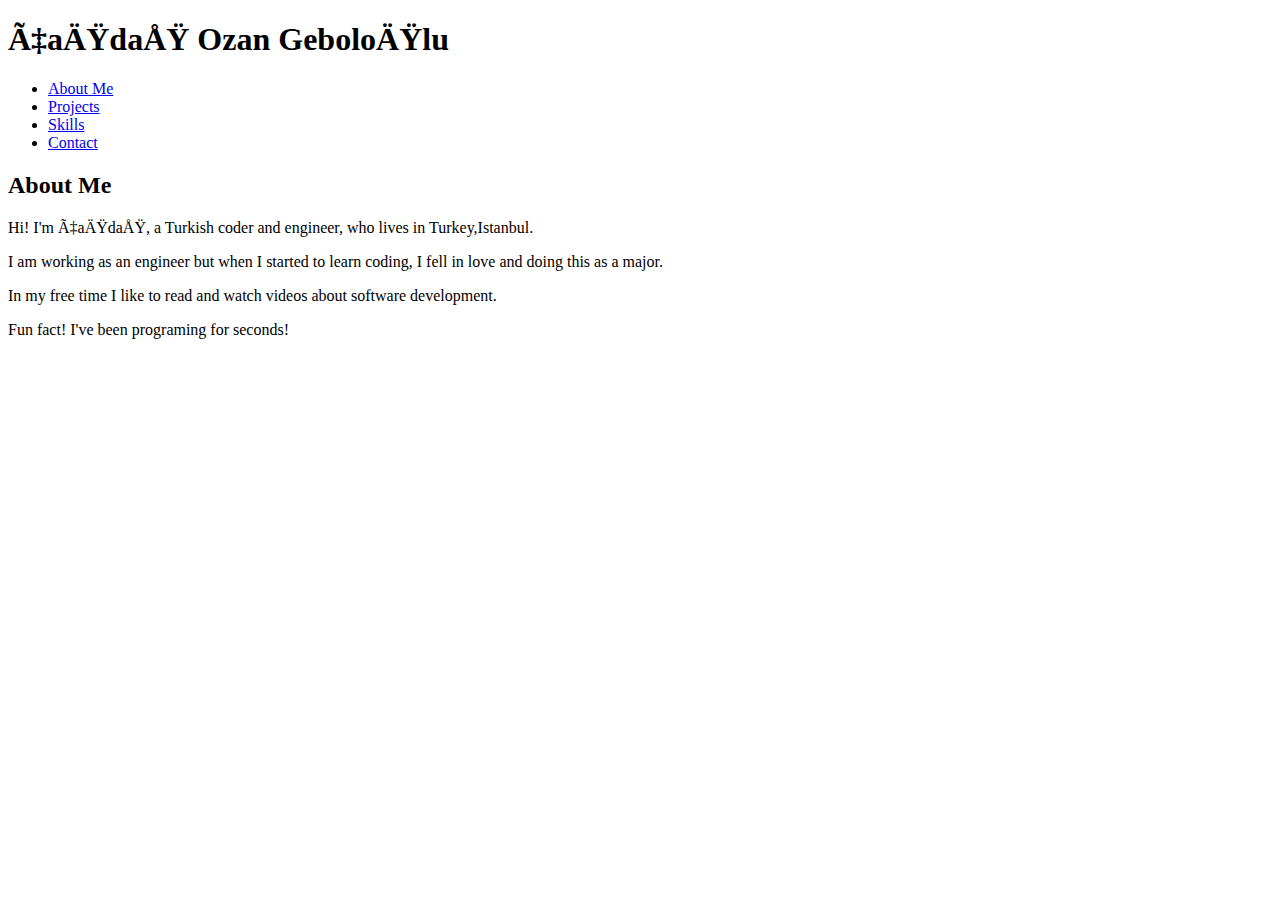
==== first.html @ 54e6cb4e "portfolio process" ====
<!DOCTYPE html>

<head>
    <meta charset="UFT-8">
    <meta name="viewport" content="width=device-width, initial-scale=1.0">
    <title>My Portfolio</title>
    <link rel="stylesheet" href="./Styles/style.css">
</head>

<body>
    <nav>
        <h1 id="logo">Çağdaş Ozan Geboloğlu</h1>
        <ul class="nav-items">
            <li><a href="#about-me">About Me</a></li>
            <li><a href="#projects">Projects</a></li>
            <li><a href="#skills">Skills</a></li>
            <li><a href="#contact">Contact</a></li>
        </ul>
    </nav>
    <main>
        <section id="about-me">
            <div class="about-me-container">
                <div class="about-me-text">
                    <h2>About Me</h2>
                    <p>Hi! I'm Çağdaş, a Turkish coder and engineer, who lives in Turkey,Istanbul.
                    </p>
                    <p>
                        I am working as an engineer but when I started to learn coding, I fell in love and doing this as a
                        major.
                    </p>
                    <p>
                        In my free time I like to read and watch videos about software development.
                      </p>
                      <p>
                        Fun fact! I've been programing for <span id="time-container"></span>seconds!
                        </p>
                </div>
                <img src="" alt="">
            </div>
        </section>
    </main>
</body>
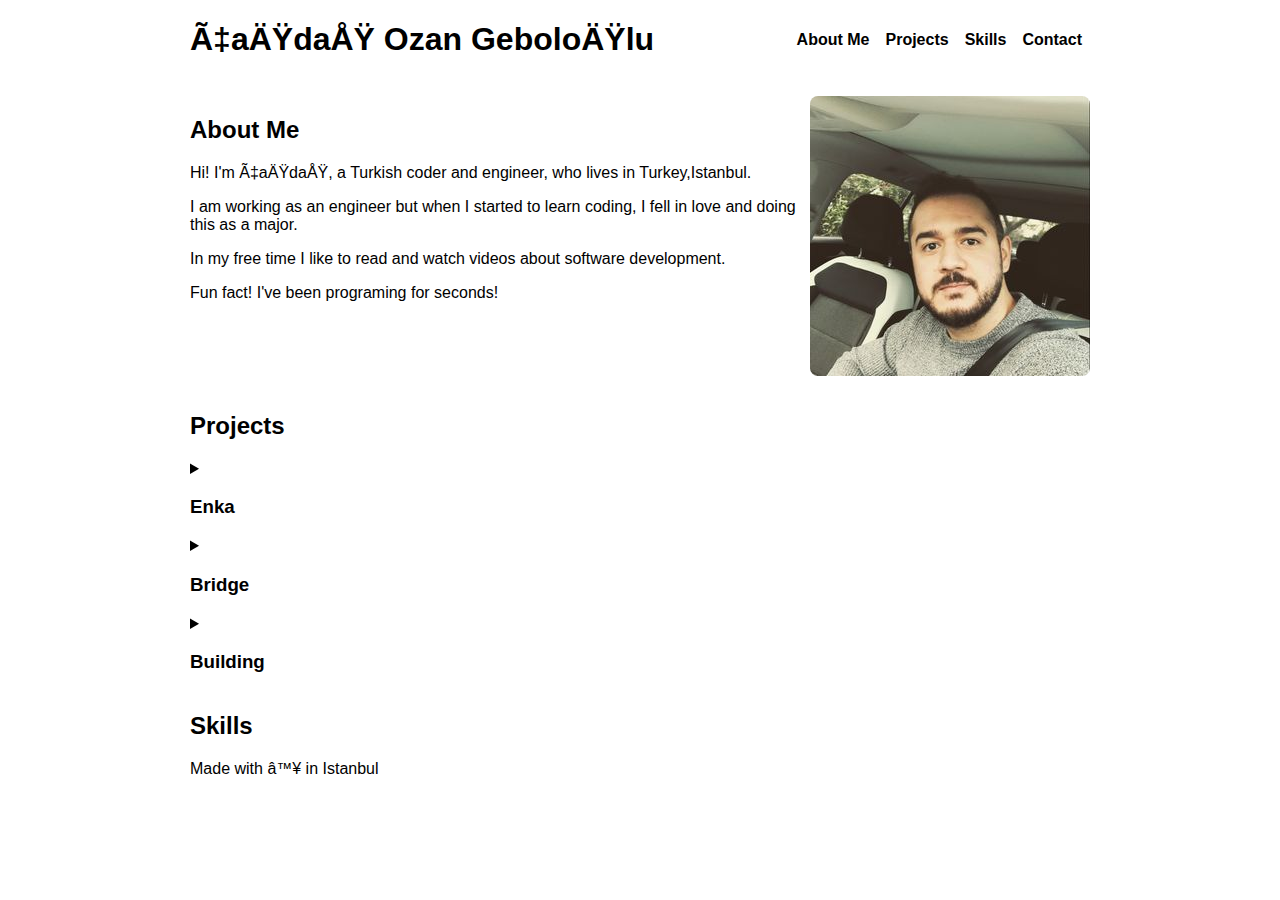
==== commit dd9204c6: "new addings" ====
--- a/first.html
+++ b/first.html
@@ -5,6 +5,7 @@
     <meta name="viewport" content="width=device-width, initial-scale=1.0">
     <title>My Portfolio</title>
     <link rel="stylesheet" href="./Styles/style.css">
+    <script type="text/javascript" src="./first.js"></script>
 </head>
 
 <body>
@@ -22,21 +23,56 @@
             <div class="about-me-container">
                 <div class="about-me-text">
                     <h2>About Me</h2>
-                    <p>Hi! I'm Çağdaş, a Turkish coder and engineer, who lives in Turkey,Istanbul.
+                    <p>
+                        Hi! I'm Çağdaş, a Turkish coder and engineer, who lives in Turkey,Istanbul.
                     </p>
                     <p>
-                        I am working as an engineer but when I started to learn coding, I fell in love and doing this as a
+                        I am working as an engineer but when I started to learn coding, I fell in love and doing this as
+                        a
                         major.
                     </p>
                     <p>
                         In my free time I like to read and watch videos about software development.
-                      </p>
-                      <p>
+                    </p>
+                    <p>
                         Fun fact! I've been programing for <span id="time-container"></span>seconds!
-                        </p>
+                    </p>
                 </div>
-                <img src="" alt="">
+                <img src="./Styles/images/c791c77e77adfdc19e96cff133ce72a4.jpeg" alt="My photo" class="portrait">
+            </div>
+        </section>
+        <section id="projects">
+            <h2>Projects</h2>
+            <details class="project">
+                <summary class="project-title">
+                    <h3>Enka</h3>
+                </summary>
+            </details>
+            <details class="project">
+                <summary class="project-title">
+                    <h3>Bridge</h3>
+                </summary>
+            </details>
+            <details class="project">
+                <summary class="project-title">
+                    <h3>Building</h3>
+                </summary>
+            </details>
+            </ul>
+        </section>
+        <section id="skills">
+            <h2>Skills</h2>
+            <div class="skills-container">
+                <i class="fab fa-css3-alt"></i>
+                <i class="fab fa-js"></i>
+                <i class="fab fa-git"></i>
+                <i class="fab fa-chrome"></i>
+                <i class="fab fa-node"></i>
+                <i class="fab fa-github"></i>
             </div>
         </section>
     </main>
+    <footer>
+        Made with <span class="hearth">♥</span> in Istanbul
+    </footer>
 </body>--- a/Styles/style.css
+++ b/Styles/style.css
@@ -0,0 +1,52 @@
+/* nav */
+body {
+    max-width: 900px;
+    margin: 0 auto;
+    display: flex;
+    flex-direction: column;
+    font-family: "Open Sans", sans-serif;
+}
+nav {
+    display: flex;
+}
+
+.nav-items {
+    display: flex;
+    list-style-type: none;
+    padding: 0;
+    align-items: center;
+    margin: 0;
+    margin-left: auto;
+}
+
+ul {
+    margin: 0 auto;
+}
+li {
+    margin: 8px;
+}
+
+a {
+    text-decoration: none;
+    font-weight: 600;
+    color: black;
+}
+
+/* main */
+
+#about-me {
+    padding: 16px 0px;
+}
+
+.about-me-container {
+    display: flex;
+}
+
+.portrait {
+    border-radius: 8px;
+}
+
+p {
+    margin: 16px 0px;
+
+}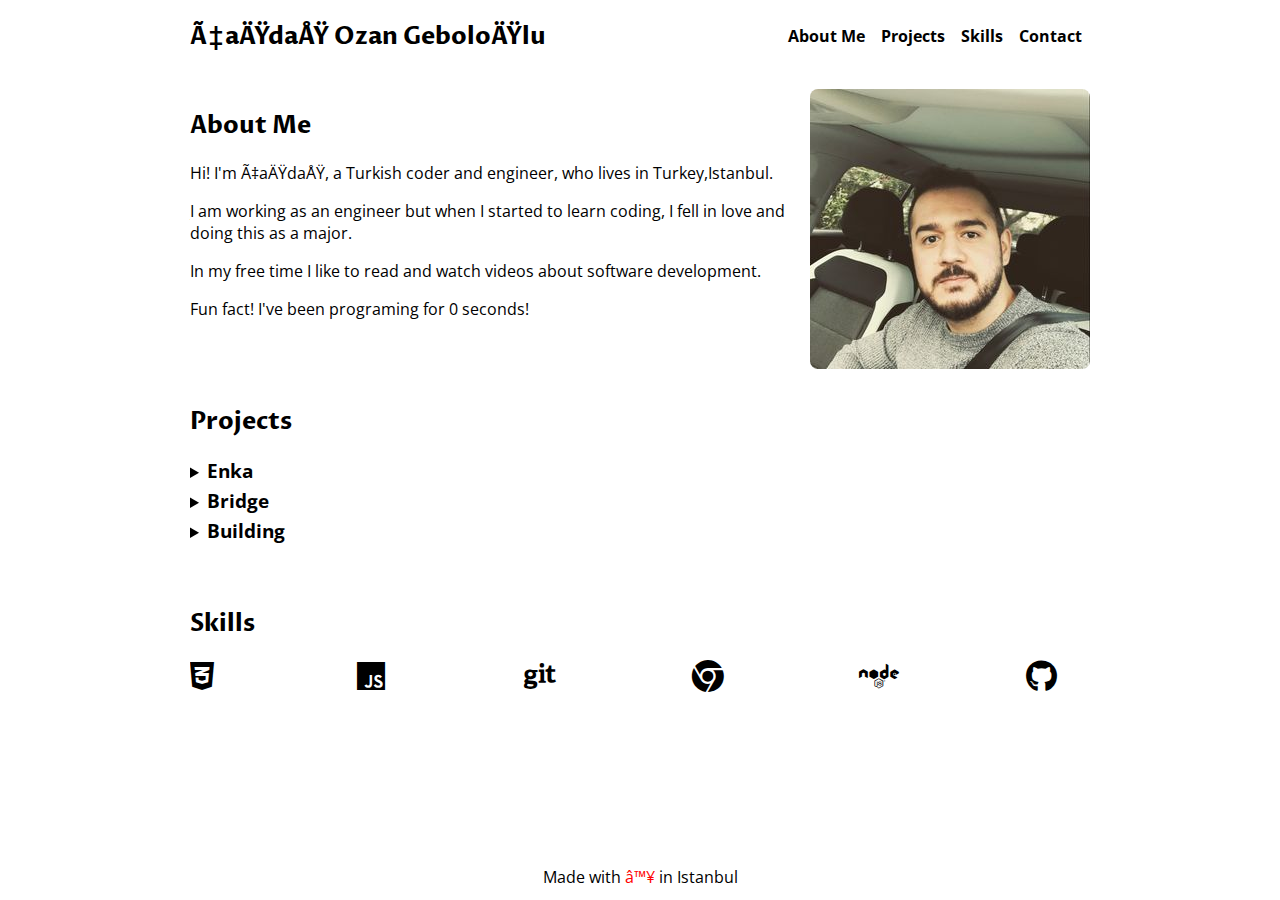
==== commit dae5d679: "finished" ====
--- a/first.html
+++ b/first.html
@@ -4,18 +4,19 @@
     <meta charset="UFT-8">
     <meta name="viewport" content="width=device-width, initial-scale=1.0">
     <title>My Portfolio</title>
+    <link href="https://fonts.googleapis.com/css2?family=Open+Sans:wght@300&family=Proza+Libre&display=swap" rel="stylesheet">
     <link rel="stylesheet" href="./Styles/style.css">
-    <script type="text/javascript" src="./first.js"></script>
+    <link rel="stylesheet" href="./Styles/all.min.css">
 </head>
 
 <body>
     <nav>
-        <h1 id="logo">Çağdaş Ozan Geboloğlu</h1>
+        <h2 id="logo">Çağdaş Ozan Geboloğlu</h2>
         <ul class="nav-items">
             <li><a href="#about-me">About Me</a></li>
             <li><a href="#projects">Projects</a></li>
             <li><a href="#skills">Skills</a></li>
-            <li><a href="#contact">Contact</a></li>
+            <li><a href="./contact.html">Contact</a></li>
         </ul>
     </nav>
     <main>
@@ -35,7 +36,7 @@
                         In my free time I like to read and watch videos about software development.
                     </p>
                     <p>
-                        Fun fact! I've been programing for <span id="time-container"></span>seconds!
+                        Fun fact! I've been programing for <span id="time-container">0</span> seconds!
                     </p>
                 </div>
                 <img src="./Styles/images/c791c77e77adfdc19e96cff133ce72a4.jpeg" alt="My photo" class="portrait">
@@ -47,6 +48,8 @@
                 <summary class="project-title">
                     <h3>Enka</h3>
                 </summary>
+                <img src="./Styles/images/94ed845b207c095ce168ab6d1d9064ec_Area-45-drone-photo_fi-800-450-c.jpeg" alt="3GI" class="project-image">
+                <p class="project-description">3GI Project</p>
             </details>
             <details class="project">
                 <summary class="project-title">
@@ -75,4 +78,5 @@
     <footer>
         Made with <span class="hearth">♥</span> in Istanbul
     </footer>
+    <script src="Styles/first.js"></script>
 </body>--- a/Styles/style.css
+++ b/Styles/style.css
@@ -1,4 +1,7 @@
 /* nav */
+html, body {
+    height: 100%;
+}
 body {
     max-width: 900px;
     margin: 0 auto;
@@ -6,6 +9,11 @@
     flex-direction: column;
     font-family: "Open Sans", sans-serif;
 }
+
+h2 {
+    font-family: "Proza Libre",sans-serif;
+}
+
 nav {
     display: flex;
 }
@@ -28,7 +36,7 @@
 
 a {
     text-decoration: none;
-    font-weight: 600;
+    font-weight: bold;
     color: black;
 }
 
@@ -49,4 +57,42 @@
 p {
     margin: 16px 0px;
 
-}+}
+
+#projects {
+    margin-bottom: 4em;
+}
+
+.project-title h3 {
+    display: inline;
+}
+
+details {
+    cursor: pointer;
+    margin-bottom: 5px;
+}
+
+.skills-container {
+    display: flex;
+    width: 100%;
+    justify-content: space-between;
+    flex-wrap: wrap;
+    
+}
+
+i {
+    font-size: 2em;
+    width: 2em;
+    margin-bottom: 1em;
+}
+
+footer {
+    display: block;
+    text-align: center;
+    margin-top: auto;
+    padding: 12px 0;
+}
+
+.hearth {
+    color: red;
+}
--- a/Styles/all.min.css
+++ b/Styles/all.min.css
@@ -0,0 +1,6 @@
+/*!
+ * Font Awesome Free 6.2.0 by @fontawesome - https://fontawesome.com
+ * License - https://fontawesome.com/license/free (Icons: CC BY 4.0, Fonts: SIL OFL 1.1, Code: MIT License)
+ * Copyright 2022 Fonticons, Inc.
+ */
+.fa{font-family:var(--fa-style-family,"Font Awesome 6 Free");font-weight:var(--fa-style,900)}.fa,.fa-brands,.fa-classic,.fa-regular,.fa-sharp,.fa-solid,.fab,.far,.fas{-moz-osx-font-smoothing:grayscale;-webkit-font-smoothing:antialiased;display:var(--fa-display,inline-block);font-style:normal;font-variant:normal;line-height:1;text-rendering:auto}.fa-classic,.fa-regular,.fa-solid,.far,.fas{font-family:"Font Awesome 6 Free"}.fa-brands,.fab{font-family:"Font Awesome 6 Brands"}.fa-1x{font-size:1em}.fa-2x{font-size:2em}.fa-3x{font-size:3em}.fa-4x{font-size:4em}.fa-5x{font-size:5em}.fa-6x{font-size:6em}.fa-7x{font-size:7em}.fa-8x{font-size:8em}.fa-9x{font-size:9em}.fa-10x{font-size:10em}.fa-2xs{font-size:.625em;line-height:.1em;vertical-align:.225em}.fa-xs{font-size:.75em;line-height:.08333em;vertical-align:.125em}.fa-sm{font-size:.875em;line-height:.07143em;vertical-align:.05357em}.fa-lg{font-size:1.25em;line-height:.05em;vertical-align:-.075em}.fa-xl{font-size:1.5em;line-height:.04167em;vertical-align:-.125em}.fa-2xl{font-size:2em;line-height:.03125em;vertical-align:-.1875em}.fa-fw{text-align:center;width:1.25em}.fa-ul{list-style-type:none;margin-left:var(--fa-li-margin,2.5em);padding-left:0}.fa-ul>li{position:relative}.fa-li{left:calc(var(--fa-li-width, 2em)*-1);position:absolute;text-align:center;width:var(--fa-li-width,2em);line-height:inherit}.fa-border{border-radius:var(--fa-border-radius,.1em);border:var(--fa-border-width,.08em) var(--fa-border-style,solid) var(--fa-border-color,#eee);padding:var(--fa-border-padding,.2em .25em .15em)}.fa-pull-left{float:left;margin-right:var(--fa-pull-margin,.3em)}.fa-pull-right{float:right;margin-left:var(--fa-pull-margin,.3em)}.fa-beat{-webkit-animation-name:fa-beat;animation-name:fa-beat;-webkit-animation-delay:var(--fa-animation-delay,0s);animation-delay:var(--fa-animation-delay,0s);-webkit-animation-direction:var(--fa-animation-direction,normal);animation-direction:var(--fa-animation-direction,normal);-webkit-animation-duration:var(--fa-animation-duration,1s);animation-duration:var(--fa-animation-duration,1s);-webkit-animation-iteration-count:var(--fa-animation-iteration-count,infinite);animation-iteration-count:var(--fa-animation-iteration-count,infinite);-webkit-animation-timing-function:var(--fa-animation-timing,ease-in-out);animation-timing-function:var(--fa-animation-timing,ease-in-out)}.fa-bounce{-webkit-animation-name:fa-bounce;animation-name:fa-bounce;-webkit-animation-delay:var(--fa-animation-delay,0s);animation-delay:var(--fa-animation-delay,0s);-webkit-animation-direction:var(--fa-animation-direction,normal);animation-direction:var(--fa-animation-direction,normal);-webkit-animation-duration:var(--fa-animation-duration,1s);animation-duration:var(--fa-animation-duration,1s);-webkit-animation-iteration-count:var(--fa-animation-iteration-count,infinite);animation-iteration-count:var(--fa-animation-iteration-count,infinite);-webkit-animation-timing-function:var(--fa-animation-timing,cubic-bezier(.28,.84,.42,1));animation-timing-function:var(--fa-animation-timing,cubic-bezier(.28,.84,.42,1))}.fa-fade{-webkit-animation-name:fa-fade;animation-name:fa-fade;-webkit-animation-iteration-count:var(--fa-animation-iteration-count,infinite);animation-iteration-count:var(--fa-animation-iteration-count,infinite);-webkit-animation-timing-function:var(--fa-animation-timing,cubic-bezier(.4,0,.6,1));animation-timing-function:var(--fa-animation-timing,cubic-bezier(.4,0,.6,1))}.fa-beat-fade,.fa-fade{-webkit-animation-delay:var(--fa-animation-delay,0s);animation-delay:var(--fa-animation-delay,0s);-webkit-animation-direction:var(--fa-animation-direction,normal);animation-direction:var(--fa-animation-direction,normal);-webkit-animation-duration:var(--fa-animation-duration,1s);animation-duration:var(--fa-animation-duration,1s)}.fa-beat-fade{-webkit-animation-name:fa-beat-fade;animation-name:fa-beat-fade;-webkit-animation-iteration-count:var(--fa-animation-iteration-count,infinite);animation-iteration-count:var(--fa-animation-iteration-count,infinite);-webkit-animation-timing-function:var(--fa-animation-timing,cubic-bezier(.4,0,.6,1));animation-timing-function:var(--fa-animation-timing,cubic-bezier(.4,0,.6,1))}.fa-flip{-webkit-animation-name:fa-flip;animation-name:fa-flip;-webkit-animation-delay:var(--fa-animation-delay,0s);animation-delay:var(--fa-animation-delay,0s);-webkit-animation-direction:var(--fa-animation-direction,normal);animation-direction:var(--fa-animation-direction,normal);-webkit-animation-duration:var(--fa-animation-duration,1s);animation-duration:var(--fa-animation-duration,1s);-webkit-animation-iteration-count:var(--fa-animation-iteration-count,infinite);animation-iteration-count:var(--fa-animation-iteration-count,infinite);-webkit-animation-timing-function:var(--fa-animation-timing,ease-in-out);animation-timing-function:var(--fa-animation-timing,ease-in-out)}.fa-shake{-webkit-animation-name:fa-shake;animation-name:fa-shake;-webkit-animation-duration:var(--fa-animation-duration,1s);animation-duration:var(--fa-animation-duration,1s);-webkit-animation-iteration-count:var(--fa-animation-iteration-count,infinite);animation-iteration-count:var(--fa-animation-iteration-count,infinite);-webkit-animation-timing-function:var(--fa-animation-timing,linear);animation-timing-function:var(--fa-animation-timing,linear)}.fa-shake,.fa-spin{-webkit-animation-delay:var(--fa-animation-delay,0s);animation-delay:var(--fa-animation-delay,0s);-webkit-animation-direction:var(--fa-animation-direction,normal);animation-direction:var(--fa-animation-direction,normal)}.fa-spin{-webkit-animation-name:fa-spin;animation-name:fa-spin;-webkit-animation-duration:var(--fa-animation-duration,2s);animation-duration:var(--fa-animation-duration,2s);-webkit-animation-iteration-count:var(--fa-animation-iteration-count,infinite);animation-iteration-count:var(--fa-animation-iteration-count,infinite);-webkit-animation-timing-function:var(--fa-animation-timing,linear);animation-timing-function:var(--fa-animation-timing,linear)}.fa-spin-reverse{--fa-animation-direction:reverse}.fa-pulse,.fa-spin-pulse{-webkit-animation-name:fa-spin;animation-name:fa-spin;-webkit-animation-direction:var(--fa-animation-direction,normal);animation-direction:var(--fa-animation-direction,normal);-webkit-animation-duration:var(--fa-animation-duration,1s);animation-duration:var(--fa-animation-duration,1s);-webkit-animation-iteration-count:var(--fa-animation-iteration-count,infinite);animation-iteration-count:var(--fa-animation-iteration-count,infinite);-webkit-animation-timing-function:var(--fa-animation-timing,steps(8));animation-timing-function:var(--fa-animation-timing,steps(8))}@media (prefers-reduced-motion:reduce){.fa-beat,.fa-beat-fade,.fa-bounce,.fa-fade,.fa-flip,.fa-pulse,.fa-shake,.fa-spin,.fa-spin-pulse{-webkit-animation-delay:-1ms;animation-delay:-1ms;-webkit-animation-duration:1ms;animation-duration:1ms;-webkit-animation-iteration-count:1;animation-iteration-count:1;transition-delay:0s;transition-duration:0s}}@-webkit-keyframes fa-beat{0%,90%{-webkit-transform:scale(1);transform:scale(1)}45%{-webkit-transform:scale(var(--fa-beat-scale,1.25));transform:scale(var(--fa-beat-scale,1.25))}}@keyframes fa-beat{0%,90%{-webkit-transform:scale(1);transform:scale(1)}45%{-webkit-transform:scale(var(--fa-beat-scale,1.25));transform:scale(var(--fa-beat-scale,1.25))}}@-webkit-keyframes fa-bounce{0%{-webkit-transform:scale(1) translateY(0);transform:scale(1) translateY(0)}10%{-webkit-transform:scale(var(--fa-bounce-start-scale-x,1.1),var(--fa-bounce-start-scale-y,.9)) translateY(0);transform:scale(var(--fa-bounce-start-scale-x,1.1),var(--fa-bounce-start-scale-y,.9)) translateY(0)}30%{-webkit-transform:scale(var(--fa-bounce-jump-scale-x,.9),var(--fa-bounce-jump-scale-y,1.1)) translateY(var(--fa-bounce-height,-.5em));transform:scale(var(--fa-bounce-jump-scale-x,.9),var(--fa-bounce-jump-scale-y,1.1)) translateY(var(--fa-bounce-height,-.5em))}50%{-webkit-transform:scale(var(--fa-bounce-land-scale-x,1.05),var(--fa-bounce-land-scale-y,.95)) translateY(0);transform:scale(var(--fa-bounce-land-scale-x,1.05),var(--fa-bounce-land-scale-y,.95)) translateY(0)}57%{-webkit-transform:scale(1) translateY(var(--fa-bounce-rebound,-.125em));transform:scale(1) translateY(var(--fa-bounce-rebound,-.125em))}64%{-webkit-transform:scale(1) translateY(0);transform:scale(1) translateY(0)}to{-webkit-transform:scale(1) translateY(0);transform:scale(1) translateY(0)}}@keyframes fa-bounce{0%{-webkit-transform:scale(1) translateY(0);transform:scale(1) translateY(0)}10%{-webkit-transform:scale(var(--fa-bounce-start-scale-x,1.1),var(--fa-bounce-start-scale-y,.9)) translateY(0);transform:scale(var(--fa-bounce-start-scale-x,1.1),var(--fa-bounce-start-scale-y,.9)) translateY(0)}30%{-webkit-transform:scale(var(--fa-bounce-jump-scale-x,.9),var(--fa-bounce-jump-scale-y,1.1)) translateY(var(--fa-bounce-height,-.5em));transform:scale(var(--fa-bounce-jump-scale-x,.9),var(--fa-bounce-jump-scale-y,1.1)) translateY(var(--fa-bounce-height,-.5em))}50%{-webkit-transform:scale(var(--fa-bounce-land-scale-x,1.05),var(--fa-bounce-land-scale-y,.95)) translateY(0);transform:scale(var(--fa-bounce-land-scale-x,1.05),var(--fa-bounce-land-scale-y,.95)) translateY(0)}57%{-webkit-transform:scale(1) translateY(var(--fa-bounce-rebound,-.125em));transform:scale(1) translateY(var(--fa-bounce-rebound,-.125em))}64%{-webkit-transform:scale(1) translateY(0);transform:scale(1) translateY(0)}to{-webkit-transform:scale(1) translateY(0);transform:scale(1) translateY(0)}}@-webkit-keyframes fa-fade{50%{opacity:var(--fa-fade-opacity,.4)}}@keyframes fa-fade{50%{opacity:var(--fa-fade-opacity,.4)}}@-webkit-keyframes fa-beat-fade{0%,to{opacity:var(--fa-beat-fade-opacity,.4);-webkit-transform:scale(1);transform:scale(1)}50%{opacity:1;-webkit-transform:scale(var(--fa-beat-fade-scale,1.125));transform:scale(var(--fa-beat-fade-scale,1.125))}}@keyframes fa-beat-fade{0%,to{opacity:var(--fa-beat-fade-opacity,.4);-webkit-transform:scale(1);transform:scale(1)}50%{opacity:1;-webkit-transform:scale(var(--fa-beat-fade-scale,1.125));transform:scale(var(--fa-beat-fade-scale,1.125))}}@-webkit-keyframes fa-flip{50%{-webkit-transform:rotate3d(var(--fa-flip-x,0),var(--fa-flip-y,1),var(--fa-flip-z,0),var(--fa-flip-angle,-180deg));transform:rotate3d(var(--fa-flip-x,0),var(--fa-flip-y,1),var(--fa-flip-z,0),var(--fa-flip-angle,-180deg))}}@keyframes fa-flip{50%{-webkit-transform:rotate3d(var(--fa-flip-x,0),var(--fa-flip-y,1),var(--fa-flip-z,0),var(--fa-flip-angle,-180deg));transform:rotate3d(var(--fa-flip-x,0),var(--fa-flip-y,1),var(--fa-flip-z,0),var(--fa-flip-angle,-180deg))}}@-webkit-keyframes fa-shake{0%{-webkit-transform:rotate(-15deg);transform:rotate(-15deg)}4%{-webkit-transform:rotate(15deg);transform:rotate(15deg)}8%,24%{-webkit-transform:rotate(-18deg);transform:rotate(-18deg)}12%,28%{-webkit-transform:rotate(18deg);transform:rotate(18deg)}16%{-webkit-transform:rotate(-22deg);transform:rotate(-22deg)}20%{-webkit-transform:rotate(22deg);transform:rotate(22deg)}32%{-webkit-transform:rotate(-12deg);transform:rotate(-12deg)}36%{-webkit-transform:rotate(12deg);transform:rotate(12deg)}40%,to{-webkit-transform:rotate(0deg);transform:rotate(0deg)}}@keyframes fa-shake{0%{-webkit-transform:rotate(-15deg);transform:rotate(-15deg)}4%{-webkit-transform:rotate(15deg);transform:rotate(15deg)}8%,24%{-webkit-transform:rotate(-18deg);transform:rotate(-18deg)}12%,28%{-webkit-transform:rotate(18deg);transform:rotate(18deg)}16%{-webkit-transform:rotate(-22deg);transform:rotate(-22deg)}20%{-webkit-transform:rotate(22deg);transform:rotate(22deg)}32%{-webkit-transform:rotate(-12deg);transform:rotate(-12deg)}36%{-webkit-transform:rotate(12deg);transform:rotate(12deg)}40%,to{-webkit-transform:rotate(0deg);transform:rotate(0deg)}}@-webkit-keyframes fa-spin{0%{-webkit-transform:rotate(0deg);transform:rotate(0deg)}to{-webkit-transform:rotate(1turn);transform:rotate(1turn)}}@keyframes fa-spin{0%{-webkit-transform:rotate(0deg);transform:rotate(0deg)}to{-webkit-transform:rotate(1turn);transform:rotate(1turn)}}.fa-rotate-90{-webkit-transform:rotate(90deg);transform:rotate(90deg)}.fa-rotate-180{-webkit-transform:rotate(180deg);transform:rotate(180deg)}.fa-rotate-270{-webkit-transform:rotate(270deg);transform:rotate(270deg)}.fa-flip-horizontal{-webkit-transform:scaleX(-1);transform:scaleX(-1)}.fa-flip-vertical{-webkit-transform:scaleY(-1);transform:scaleY(-1)}.fa-flip-both,.fa-flip-horizontal.fa-flip-vertical{-webkit-transform:scale(-1);transform:scale(-1)}.fa-rotate-by{-webkit-transform:rotate(var(--fa-rotate-angle,none));transform:rotate(var(--fa-rotate-angle,none))}.fa-stack{display:inline-block;height:2em;line-height:2em;position:relative;vertical-align:middle;width:2.5em}.fa-stack-1x,.fa-stack-2x{left:0;position:absolute;text-align:center;width:100%;z-index:var(--fa-stack-z-index,auto)}.fa-stack-1x{line-height:inherit}.fa-stack-2x{font-size:2em}.fa-inverse{color:var(--fa-inverse,#fff)}.fa-0:before{content:"\30"}.fa-1:before{content:"\31"}.fa-2:before{content:"\32"}.fa-3:before{content:"\33"}.fa-4:before{content:"\34"}.fa-5:before{content:"\35"}.fa-6:before{content:"\36"}.fa-7:before{content:"\37"}.fa-8:before{content:"\38"}.fa-9:before{content:"\39"}.fa-fill-drip:before{content:"\f576"}.fa-arrows-to-circle:before{content:"\e4bd"}.fa-chevron-circle-right:before,.fa-circle-chevron-right:before{content:"\f138"}.fa-at:before{content:"\40"}.fa-trash-alt:before,.fa-trash-can:before{content:"\f2ed"}.fa-text-height:before{content:"\f034"}.fa-user-times:before,.fa-user-xmark:before{content:"\f235"}.fa-stethoscope:before{content:"\f0f1"}.fa-comment-alt:before,.fa-message:before{content:"\f27a"}.fa-info:before{content:"\f129"}.fa-compress-alt:before,.fa-down-left-and-up-right-to-center:before{content:"\f422"}.fa-explosion:before{content:"\e4e9"}.fa-file-alt:before,.fa-file-lines:before,.fa-file-text:before{content:"\f15c"}.fa-wave-square:before{content:"\f83e"}.fa-ring:before{content:"\f70b"}.fa-building-un:before{content:"\e4d9"}.fa-dice-three:before{content:"\f527"}.fa-calendar-alt:before,.fa-calendar-days:before{content:"\f073"}.fa-anchor-circle-check:before{content:"\e4aa"}.fa-building-circle-arrow-right:before{content:"\e4d1"}.fa-volleyball-ball:before,.fa-volleyball:before{content:"\f45f"}.fa-arrows-up-to-line:before{content:"\e4c2"}.fa-sort-desc:before,.fa-sort-down:before{content:"\f0dd"}.fa-circle-minus:before,.fa-minus-circle:before{content:"\f056"}.fa-door-open:before{content:"\f52b"}.fa-right-from-bracket:before,.fa-sign-out-alt:before{content:"\f2f5"}.fa-atom:before{content:"\f5d2"}.fa-soap:before{content:"\e06e"}.fa-heart-music-camera-bolt:before,.fa-icons:before{content:"\f86d"}.fa-microphone-alt-slash:before,.fa-microphone-lines-slash:before{content:"\f539"}.fa-bridge-circle-check:before{content:"\e4c9"}.fa-pump-medical:before{content:"\e06a"}.fa-fingerprint:before{content:"\f577"}.fa-hand-point-right:before{content:"\f0a4"}.fa-magnifying-glass-location:before,.fa-search-location:before{content:"\f689"}.fa-forward-step:before,.fa-step-forward:before{content:"\f051"}.fa-face-smile-beam:before,.fa-smile-beam:before{content:"\f5b8"}.fa-flag-checkered:before{content:"\f11e"}.fa-football-ball:before,.fa-football:before{content:"\f44e"}.fa-school-circle-exclamation:before{content:"\e56c"}.fa-crop:before{content:"\f125"}.fa-angle-double-down:before,.fa-angles-down:before{content:"\f103"}.fa-users-rectangle:before{content:"\e594"}.fa-people-roof:before{content:"\e537"}.fa-people-line:before{content:"\e534"}.fa-beer-mug-empty:before,.fa-beer:before{content:"\f0fc"}.fa-diagram-predecessor:before{content:"\e477"}.fa-arrow-up-long:before,.fa-long-arrow-up:before{content:"\f176"}.fa-burn:before,.fa-fire-flame-simple:before{content:"\f46a"}.fa-male:before,.fa-person:before{content:"\f183"}.fa-laptop:before{content:"\f109"}.fa-file-csv:before{content:"\f6dd"}.fa-menorah:before{content:"\f676"}.fa-truck-plane:before{content:"\e58f"}.fa-record-vinyl:before{content:"\f8d9"}.fa-face-grin-stars:before,.fa-grin-stars:before{content:"\f587"}.fa-bong:before{content:"\f55c"}.fa-pastafarianism:before,.fa-spaghetti-monster-flying:before{content:"\f67b"}.fa-arrow-down-up-across-line:before{content:"\e4af"}.fa-spoon:before,.fa-utensil-spoon:before{content:"\f2e5"}.fa-jar-wheat:before{content:"\e517"}.fa-envelopes-bulk:before,.fa-mail-bulk:before{content:"\f674"}.fa-file-circle-exclamation:before{content:"\e4eb"}.fa-circle-h:before,.fa-hospital-symbol:before{content:"\f47e"}.fa-pager:before{content:"\f815"}.fa-address-book:before,.fa-contact-book:before{content:"\f2b9"}.fa-strikethrough:before{content:"\f0cc"}.fa-k:before{content:"\4b"}.fa-landmark-flag:before{content:"\e51c"}.fa-pencil-alt:before,.fa-pencil:before{content:"\f303"}.fa-backward:before{content:"\f04a"}.fa-caret-right:before{content:"\f0da"}.fa-comments:before{content:"\f086"}.fa-file-clipboard:before,.fa-paste:before{content:"\f0ea"}.fa-code-pull-request:before{content:"\e13c"}.fa-clipboard-list:before{content:"\f46d"}.fa-truck-loading:before,.fa-truck-ramp-box:before{content:"\f4de"}.fa-user-check:before{content:"\f4fc"}.fa-vial-virus:before{content:"\e597"}.fa-sheet-plastic:before{content:"\e571"}.fa-blog:before{content:"\f781"}.fa-user-ninja:before{content:"\f504"}.fa-person-arrow-up-from-line:before{content:"\e539"}.fa-scroll-torah:before,.fa-torah:before{content:"\f6a0"}.fa-broom-ball:before,.fa-quidditch-broom-ball:before,.fa-quidditch:before{content:"\f458"}.fa-toggle-off:before{content:"\f204"}.fa-archive:before,.fa-box-archive:before{content:"\f187"}.fa-person-drowning:before{content:"\e545"}.fa-arrow-down-9-1:before,.fa-sort-numeric-desc:before,.fa-sort-numeric-down-alt:before{content:"\f886"}.fa-face-grin-tongue-squint:before,.fa-grin-tongue-squint:before{content:"\f58a"}.fa-spray-can:before{content:"\f5bd"}.fa-truck-monster:before{content:"\f63b"}.fa-w:before{content:"\57"}.fa-earth-africa:before,.fa-globe-africa:before{content:"\f57c"}.fa-rainbow:before{content:"\f75b"}.fa-circle-notch:before{content:"\f1ce"}.fa-tablet-alt:before,.fa-tablet-screen-button:before{content:"\f3fa"}.fa-paw:before{content:"\f1b0"}.fa-cloud:before{content:"\f0c2"}.fa-trowel-bricks:before{content:"\e58a"}.fa-face-flushed:before,.fa-flushed:before{content:"\f579"}.fa-hospital-user:before{content:"\f80d"}.fa-tent-arrow-left-right:before{content:"\e57f"}.fa-gavel:before,.fa-legal:before{content:"\f0e3"}.fa-binoculars:before{content:"\f1e5"}.fa-microphone-slash:before{content:"\f131"}.fa-box-tissue:before{content:"\e05b"}.fa-motorcycle:before{content:"\f21c"}.fa-bell-concierge:before,.fa-concierge-bell:before{content:"\f562"}.fa-pen-ruler:before,.fa-pencil-ruler:before{content:"\f5ae"}.fa-people-arrows-left-right:before,.fa-people-arrows:before{content:"\e068"}.fa-mars-and-venus-burst:before{content:"\e523"}.fa-caret-square-right:before,.fa-square-caret-right:before{content:"\f152"}.fa-cut:before,.fa-scissors:before{content:"\f0c4"}.fa-sun-plant-wilt:before{content:"\e57a"}.fa-toilets-portable:before{content:"\e584"}.fa-hockey-puck:before{content:"\f453"}.fa-table:before{content:"\f0ce"}.fa-magnifying-glass-arrow-right:before{content:"\e521"}.fa-digital-tachograph:before,.fa-tachograph-digital:before{content:"\f566"}.fa-users-slash:before{content:"\e073"}.fa-clover:before{content:"\e139"}.fa-mail-reply:before,.fa-reply:before{content:"\f3e5"}.fa-star-and-crescent:before{content:"\f699"}.fa-house-fire:before{content:"\e50c"}.fa-minus-square:before,.fa-square-minus:before{content:"\f146"}.fa-helicopter:before{content:"\f533"}.fa-compass:before{content:"\f14e"}.fa-caret-square-down:before,.fa-square-caret-down:before{content:"\f150"}.fa-file-circle-question:before{content:"\e4ef"}.fa-laptop-code:before{content:"\f5fc"}.fa-swatchbook:before{content:"\f5c3"}.fa-prescription-bottle:before{content:"\f485"}.fa-bars:before,.fa-navicon:before{content:"\f0c9"}.fa-people-group:before{content:"\e533"}.fa-hourglass-3:before,.fa-hourglass-end:before{content:"\f253"}.fa-heart-broken:before,.fa-heart-crack:before{content:"\f7a9"}.fa-external-link-square-alt:before,.fa-square-up-right:before{content:"\f360"}.fa-face-kiss-beam:before,.fa-kiss-beam:before{content:"\f597"}.fa-film:before{content:"\f008"}.fa-ruler-horizontal:before{content:"\f547"}.fa-people-robbery:before{content:"\e536"}.fa-lightbulb:before{content:"\f0eb"}.fa-caret-left:before{content:"\f0d9"}.fa-circle-exclamation:before,.fa-exclamation-circle:before{content:"\f06a"}.fa-school-circle-xmark:before{content:"\e56d"}.fa-arrow-right-from-bracket:before,.fa-sign-out:before{content:"\f08b"}.fa-chevron-circle-down:before,.fa-circle-chevron-down:before{content:"\f13a"}.fa-unlock-alt:before,.fa-unlock-keyhole:before{content:"\f13e"}.fa-cloud-showers-heavy:before{content:"\f740"}.fa-headphones-alt:before,.fa-headphones-simple:before{content:"\f58f"}.fa-sitemap:before{content:"\f0e8"}.fa-circle-dollar-to-slot:before,.fa-donate:before{content:"\f4b9"}.fa-memory:before{content:"\f538"}.fa-road-spikes:before{content:"\e568"}.fa-fire-burner:before{content:"\e4f1"}.fa-flag:before{content:"\f024"}.fa-hanukiah:before{content:"\f6e6"}.fa-feather:before{content:"\f52d"}.fa-volume-down:before,.fa-volume-low:before{content:"\f027"}.fa-comment-slash:before{content:"\f4b3"}.fa-cloud-sun-rain:before{content:"\f743"}.fa-compress:before{content:"\f066"}.fa-wheat-alt:before,.fa-wheat-awn:before{content:"\e2cd"}.fa-ankh:before{content:"\f644"}.fa-hands-holding-child:before{content:"\e4fa"}.fa-asterisk:before{content:"\2a"}.fa-check-square:before,.fa-square-check:before{content:"\f14a"}.fa-peseta-sign:before{content:"\e221"}.fa-header:before,.fa-heading:before{content:"\f1dc"}.fa-ghost:before{content:"\f6e2"}.fa-list-squares:before,.fa-list:before{content:"\f03a"}.fa-phone-square-alt:before,.fa-square-phone-flip:before{content:"\f87b"}.fa-cart-plus:before{content:"\f217"}.fa-gamepad:before{content:"\f11b"}.fa-circle-dot:before,.fa-dot-circle:before{content:"\f192"}.fa-dizzy:before,.fa-face-dizzy:before{content:"\f567"}.fa-egg:before{content:"\f7fb"}.fa-house-medical-circle-xmark:before{content:"\e513"}.fa-campground:before{content:"\f6bb"}.fa-folder-plus:before{content:"\f65e"}.fa-futbol-ball:before,.fa-futbol:before,.fa-soccer-ball:before{content:"\f1e3"}.fa-paint-brush:before,.fa-paintbrush:before{content:"\f1fc"}.fa-lock:before{content:"\f023"}.fa-gas-pump:before{content:"\f52f"}.fa-hot-tub-person:before,.fa-hot-tub:before{content:"\f593"}.fa-map-location:before,.fa-map-marked:before{content:"\f59f"}.fa-house-flood-water:before{content:"\e50e"}.fa-tree:before{content:"\f1bb"}.fa-bridge-lock:before{content:"\e4cc"}.fa-sack-dollar:before{content:"\f81d"}.fa-edit:before,.fa-pen-to-square:before{content:"\f044"}.fa-car-side:before{content:"\f5e4"}.fa-share-alt:before,.fa-share-nodes:before{content:"\f1e0"}.fa-heart-circle-minus:before{content:"\e4ff"}.fa-hourglass-2:before,.fa-hourglass-half:before{content:"\f252"}.fa-microscope:before{content:"\f610"}.fa-sink:before{content:"\e06d"}.fa-bag-shopping:before,.fa-shopping-bag:before{content:"\f290"}.fa-arrow-down-z-a:before,.fa-sort-alpha-desc:before,.fa-sort-alpha-down-alt:before{content:"\f881"}.fa-mitten:before{content:"\f7b5"}.fa-person-rays:before{content:"\e54d"}.fa-users:before{content:"\f0c0"}.fa-eye-slash:before{content:"\f070"}.fa-flask-vial:before{content:"\e4f3"}.fa-hand-paper:before,.fa-hand:before{content:"\f256"}.fa-om:before{content:"\f679"}.fa-worm:before{content:"\e599"}.fa-house-circle-xmark:before{content:"\e50b"}.fa-plug:before{content:"\f1e6"}.fa-chevron-up:before{content:"\f077"}.fa-hand-spock:before{content:"\f259"}.fa-stopwatch:before{content:"\f2f2"}.fa-face-kiss:before,.fa-kiss:before{content:"\f596"}.fa-bridge-circle-xmark:before{content:"\e4cb"}.fa-face-grin-tongue:before,.fa-grin-tongue:before{content:"\f589"}.fa-chess-bishop:before{content:"\f43a"}.fa-face-grin-wink:before,.fa-grin-wink:before{content:"\f58c"}.fa-deaf:before,.fa-deafness:before,.fa-ear-deaf:before,.fa-hard-of-hearing:before{content:"\f2a4"}.fa-road-circle-check:before{content:"\e564"}.fa-dice-five:before{content:"\f523"}.fa-rss-square:before,.fa-square-rss:before{content:"\f143"}.fa-land-mine-on:before{content:"\e51b"}.fa-i-cursor:before{content:"\f246"}.fa-stamp:before{content:"\f5bf"}.fa-stairs:before{content:"\e289"}.fa-i:before{content:"\49"}.fa-hryvnia-sign:before,.fa-hryvnia:before{content:"\f6f2"}.fa-pills:before{content:"\f484"}.fa-face-grin-wide:before,.fa-grin-alt:before{content:"\f581"}.fa-tooth:before{content:"\f5c9"}.fa-v:before{content:"\56"}.fa-bicycle:before{content:"\f206"}.fa-rod-asclepius:before,.fa-rod-snake:before,.fa-staff-aesculapius:before,.fa-staff-snake:before{content:"\e579"}.fa-head-side-cough-slash:before{content:"\e062"}.fa-ambulance:before,.fa-truck-medical:before{content:"\f0f9"}.fa-wheat-awn-circle-exclamation:before{content:"\e598"}.fa-snowman:before{content:"\f7d0"}.fa-mortar-pestle:before{content:"\f5a7"}.fa-road-barrier:before{content:"\e562"}.fa-school:before{content:"\f549"}.fa-igloo:before{content:"\f7ae"}.fa-joint:before{content:"\f595"}.fa-angle-right:before{content:"\f105"}.fa-horse:before{content:"\f6f0"}.fa-q:before{content:"\51"}.fa-g:before{content:"\47"}.fa-notes-medical:before{content:"\f481"}.fa-temperature-2:before,.fa-temperature-half:before,.fa-thermometer-2:before,.fa-thermometer-half:before{content:"\f2c9"}.fa-dong-sign:before{content:"\e169"}.fa-capsules:before{content:"\f46b"}.fa-poo-bolt:before,.fa-poo-storm:before{content:"\f75a"}.fa-face-frown-open:before,.fa-frown-open:before{content:"\f57a"}.fa-hand-point-up:before{content:"\f0a6"}.fa-money-bill:before{content:"\f0d6"}.fa-bookmark:before{content:"\f02e"}.fa-align-justify:before{content:"\f039"}.fa-umbrella-beach:before{content:"\f5ca"}.fa-helmet-un:before{content:"\e503"}.fa-bullseye:before{content:"\f140"}.fa-bacon:before{content:"\f7e5"}.fa-hand-point-down:before{content:"\f0a7"}.fa-arrow-up-from-bracket:before{content:"\e09a"}.fa-folder-blank:before,.fa-folder:before{content:"\f07b"}.fa-file-medical-alt:before,.fa-file-waveform:before{content:"\f478"}.fa-radiation:before{content:"\f7b9"}.fa-chart-simple:before{content:"\e473"}.fa-mars-stroke:before{content:"\f229"}.fa-vial:before{content:"\f492"}.fa-dashboard:before,.fa-gauge-med:before,.fa-gauge:before,.fa-tachometer-alt-average:before{content:"\f624"}.fa-magic-wand-sparkles:before,.fa-wand-magic-sparkles:before{content:"\e2ca"}.fa-e:before{content:"\45"}.fa-pen-alt:before,.fa-pen-clip:before{content:"\f305"}.fa-bridge-circle-exclamation:before{content:"\e4ca"}.fa-user:before{content:"\f007"}.fa-school-circle-check:before{content:"\e56b"}.fa-dumpster:before{content:"\f793"}.fa-shuttle-van:before,.fa-van-shuttle:before{content:"\f5b6"}.fa-building-user:before{content:"\e4da"}.fa-caret-square-left:before,.fa-square-caret-left:before{content:"\f191"}.fa-highlighter:before{content:"\f591"}.fa-key:before{content:"\f084"}.fa-bullhorn:before{content:"\f0a1"}.fa-globe:before{content:"\f0ac"}.fa-synagogue:before{content:"\f69b"}.fa-person-half-dress:before{content:"\e548"}.fa-road-bridge:before{content:"\e563"}.fa-location-arrow:before{content:"\f124"}.fa-c:before{content:"\43"}.fa-tablet-button:before{content:"\f10a"}.fa-building-lock:before{content:"\e4d6"}.fa-pizza-slice:before{content:"\f818"}.fa-money-bill-wave:before{content:"\f53a"}.fa-area-chart:before,.fa-chart-area:before{content:"\f1fe"}.fa-house-flag:before{content:"\e50d"}.fa-person-circle-minus:before{content:"\e540"}.fa-ban:before,.fa-cancel:before{content:"\f05e"}.fa-camera-rotate:before{content:"\e0d8"}.fa-air-freshener:before,.fa-spray-can-sparkles:before{content:"\f5d0"}.fa-star:before{content:"\f005"}.fa-repeat:before{content:"\f363"}.fa-cross:before{content:"\f654"}.fa-box:before{content:"\f466"}.fa-venus-mars:before{content:"\f228"}.fa-arrow-pointer:before,.fa-mouse-pointer:before{content:"\f245"}.fa-expand-arrows-alt:before,.fa-maximize:before{content:"\f31e"}.fa-charging-station:before{content:"\f5e7"}.fa-shapes:before,.fa-triangle-circle-square:before{content:"\f61f"}.fa-random:before,.fa-shuffle:before{content:"\f074"}.fa-person-running:before,.fa-running:before{content:"\f70c"}.fa-mobile-retro:before{content:"\e527"}.fa-grip-lines-vertical:before{content:"\f7a5"}.fa-spider:before{content:"\f717"}.fa-hands-bound:before{content:"\e4f9"}.fa-file-invoice-dollar:before{content:"\f571"}.fa-plane-circle-exclamation:before{content:"\e556"}.fa-x-ray:before{content:"\f497"}.fa-spell-check:before{content:"\f891"}.fa-slash:before{content:"\f715"}.fa-computer-mouse:before,.fa-mouse:before{content:"\f8cc"}.fa-arrow-right-to-bracket:before,.fa-sign-in:before{content:"\f090"}.fa-shop-slash:before,.fa-store-alt-slash:before{content:"\e070"}.fa-server:before{content:"\f233"}.fa-virus-covid-slash:before{content:"\e4a9"}.fa-shop-lock:before{content:"\e4a5"}.fa-hourglass-1:before,.fa-hourglass-start:before{content:"\f251"}.fa-blender-phone:before{content:"\f6b6"}.fa-building-wheat:before{content:"\e4db"}.fa-person-breastfeeding:before{content:"\e53a"}.fa-right-to-bracket:before,.fa-sign-in-alt:before{content:"\f2f6"}.fa-venus:before{content:"\f221"}.fa-passport:before{content:"\f5ab"}.fa-heart-pulse:before,.fa-heartbeat:before{content:"\f21e"}.fa-people-carry-box:before,.fa-people-carry:before{content:"\f4ce"}.fa-temperature-high:before{content:"\f769"}.fa-microchip:before{content:"\f2db"}.fa-crown:before{content:"\f521"}.fa-weight-hanging:before{content:"\f5cd"}.fa-xmarks-lines:before{content:"\e59a"}.fa-file-prescription:before{content:"\f572"}.fa-weight-scale:before,.fa-weight:before{content:"\f496"}.fa-user-friends:before,.fa-user-group:before{content:"\f500"}.fa-arrow-up-a-z:before,.fa-sort-alpha-up:before{content:"\f15e"}.fa-chess-knight:before{content:"\f441"}.fa-face-laugh-squint:before,.fa-laugh-squint:before{content:"\f59b"}.fa-wheelchair:before{content:"\f193"}.fa-arrow-circle-up:before,.fa-circle-arrow-up:before{content:"\f0aa"}.fa-toggle-on:before{content:"\f205"}.fa-person-walking:before,.fa-walking:before{content:"\f554"}.fa-l:before{content:"\4c"}.fa-fire:before{content:"\f06d"}.fa-bed-pulse:before,.fa-procedures:before{content:"\f487"}.fa-shuttle-space:before,.fa-space-shuttle:before{content:"\f197"}.fa-face-laugh:before,.fa-laugh:before{content:"\f599"}.fa-folder-open:before{content:"\f07c"}.fa-heart-circle-plus:before{content:"\e500"}.fa-code-fork:before{content:"\e13b"}.fa-city:before{content:"\f64f"}.fa-microphone-alt:before,.fa-microphone-lines:before{content:"\f3c9"}.fa-pepper-hot:before{content:"\f816"}.fa-unlock:before{content:"\f09c"}.fa-colon-sign:before{content:"\e140"}.fa-headset:before{content:"\f590"}.fa-store-slash:before{content:"\e071"}.fa-road-circle-xmark:before{content:"\e566"}.fa-user-minus:before{content:"\f503"}.fa-mars-stroke-up:before,.fa-mars-stroke-v:before{content:"\f22a"}.fa-champagne-glasses:before,.fa-glass-cheers:before{content:"\f79f"}.fa-clipboard:before{content:"\f328"}.fa-house-circle-exclamation:before{content:"\e50a"}.fa-file-arrow-up:before,.fa-file-upload:before{content:"\f574"}.fa-wifi-3:before,.fa-wifi-strong:before,.fa-wifi:before{content:"\f1eb"}.fa-bath:before,.fa-bathtub:before{content:"\f2cd"}.fa-underline:before{content:"\f0cd"}.fa-user-edit:before,.fa-user-pen:before{content:"\f4ff"}.fa-signature:before{content:"\f5b7"}.fa-stroopwafel:before{content:"\f551"}.fa-bold:before{content:"\f032"}.fa-anchor-lock:before{content:"\e4ad"}.fa-building-ngo:before{content:"\e4d7"}.fa-manat-sign:before{content:"\e1d5"}.fa-not-equal:before{content:"\f53e"}.fa-border-style:before,.fa-border-top-left:before{content:"\f853"}.fa-map-location-dot:before,.fa-map-marked-alt:before{content:"\f5a0"}.fa-jedi:before{content:"\f669"}.fa-poll:before,.fa-square-poll-vertical:before{content:"\f681"}.fa-mug-hot:before{content:"\f7b6"}.fa-battery-car:before,.fa-car-battery:before{content:"\f5df"}.fa-gift:before{content:"\f06b"}.fa-dice-two:before{content:"\f528"}.fa-chess-queen:before{content:"\f445"}.fa-glasses:before{content:"\f530"}.fa-chess-board:before{content:"\f43c"}.fa-building-circle-check:before{content:"\e4d2"}.fa-person-chalkboard:before{content:"\e53d"}.fa-mars-stroke-h:before,.fa-mars-stroke-right:before{content:"\f22b"}.fa-hand-back-fist:before,.fa-hand-rock:before{content:"\f255"}.fa-caret-square-up:before,.fa-square-caret-up:before{content:"\f151"}.fa-cloud-showers-water:before{content:"\e4e4"}.fa-bar-chart:before,.fa-chart-bar:before{content:"\f080"}.fa-hands-bubbles:before,.fa-hands-wash:before{content:"\e05e"}.fa-less-than-equal:before{content:"\f537"}.fa-train:before{content:"\f238"}.fa-eye-low-vision:before,.fa-low-vision:before{content:"\f2a8"}.fa-crow:before{content:"\f520"}.fa-sailboat:before{content:"\e445"}.fa-window-restore:before{content:"\f2d2"}.fa-plus-square:before,.fa-square-plus:before{content:"\f0fe"}.fa-torii-gate:before{content:"\f6a1"}.fa-frog:before{content:"\f52e"}.fa-bucket:before{content:"\e4cf"}.fa-image:before{content:"\f03e"}.fa-microphone:before{content:"\f130"}.fa-cow:before{content:"\f6c8"}.fa-caret-up:before{content:"\f0d8"}.fa-screwdriver:before{content:"\f54a"}.fa-folder-closed:before{content:"\e185"}.fa-house-tsunami:before{content:"\e515"}.fa-square-nfi:before{content:"\e576"}.fa-arrow-up-from-ground-water:before{content:"\e4b5"}.fa-glass-martini-alt:before,.fa-martini-glass:before{content:"\f57b"}.fa-rotate-back:before,.fa-rotate-backward:before,.fa-rotate-left:before,.fa-undo-alt:before{content:"\f2ea"}.fa-columns:before,.fa-table-columns:before{content:"\f0db"}.fa-lemon:before{content:"\f094"}.fa-head-side-mask:before{content:"\e063"}.fa-handshake:before{content:"\f2b5"}.fa-gem:before{content:"\f3a5"}.fa-dolly-box:before,.fa-dolly:before{content:"\f472"}.fa-smoking:before{content:"\f48d"}.fa-compress-arrows-alt:before,.fa-minimize:before{content:"\f78c"}.fa-monument:before{content:"\f5a6"}.fa-snowplow:before{content:"\f7d2"}.fa-angle-double-right:before,.fa-angles-right:before{content:"\f101"}.fa-cannabis:before{content:"\f55f"}.fa-circle-play:before,.fa-play-circle:before{content:"\f144"}.fa-tablets:before{content:"\f490"}.fa-ethernet:before{content:"\f796"}.fa-eur:before,.fa-euro-sign:before,.fa-euro:before{content:"\f153"}.fa-chair:before{content:"\f6c0"}.fa-check-circle:before,.fa-circle-check:before{content:"\f058"}.fa-circle-stop:before,.fa-stop-circle:before{content:"\f28d"}.fa-compass-drafting:before,.fa-drafting-compass:before{content:"\f568"}.fa-plate-wheat:before{content:"\e55a"}.fa-icicles:before{content:"\f7ad"}.fa-person-shelter:before{content:"\e54f"}.fa-neuter:before{content:"\f22c"}.fa-id-badge:before{content:"\f2c1"}.fa-marker:before{content:"\f5a1"}.fa-face-laugh-beam:before,.fa-laugh-beam:before{content:"\f59a"}.fa-helicopter-symbol:before{content:"\e502"}.fa-universal-access:before{content:"\f29a"}.fa-chevron-circle-up:before,.fa-circle-chevron-up:before{content:"\f139"}.fa-lari-sign:before{content:"\e1c8"}.fa-volcano:before{content:"\f770"}.fa-person-walking-dashed-line-arrow-right:before{content:"\e553"}.fa-gbp:before,.fa-pound-sign:before,.fa-sterling-sign:before{content:"\f154"}.fa-viruses:before{content:"\e076"}.fa-square-person-confined:before{content:"\e577"}.fa-user-tie:before{content:"\f508"}.fa-arrow-down-long:before,.fa-long-arrow-down:before{content:"\f175"}.fa-tent-arrow-down-to-line:before{content:"\e57e"}.fa-certificate:before{content:"\f0a3"}.fa-mail-reply-all:before,.fa-reply-all:before{content:"\f122"}.fa-suitcase:before{content:"\f0f2"}.fa-person-skating:before,.fa-skating:before{content:"\f7c5"}.fa-filter-circle-dollar:before,.fa-funnel-dollar:before{content:"\f662"}.fa-camera-retro:before{content:"\f083"}.fa-arrow-circle-down:before,.fa-circle-arrow-down:before{content:"\f0ab"}.fa-arrow-right-to-file:before,.fa-file-import:before{content:"\f56f"}.fa-external-link-square:before,.fa-square-arrow-up-right:before{content:"\f14c"}.fa-box-open:before{content:"\f49e"}.fa-scroll:before{content:"\f70e"}.fa-spa:before{content:"\f5bb"}.fa-location-pin-lock:before{content:"\e51f"}.fa-pause:before{content:"\f04c"}.fa-hill-avalanche:before{content:"\e507"}.fa-temperature-0:before,.fa-temperature-empty:before,.fa-thermometer-0:before,.fa-thermometer-empty:before{content:"\f2cb"}.fa-bomb:before{content:"\f1e2"}.fa-registered:before{content:"\f25d"}.fa-address-card:before,.fa-contact-card:before,.fa-vcard:before{content:"\f2bb"}.fa-balance-scale-right:before,.fa-scale-unbalanced-flip:before{content:"\f516"}.fa-subscript:before{content:"\f12c"}.fa-diamond-turn-right:before,.fa-directions:before{content:"\f5eb"}.fa-burst:before{content:"\e4dc"}.fa-house-laptop:before,.fa-laptop-house:before{content:"\e066"}.fa-face-tired:before,.fa-tired:before{content:"\f5c8"}.fa-money-bills:before{content:"\e1f3"}.fa-smog:before{content:"\f75f"}.fa-crutch:before{content:"\f7f7"}.fa-cloud-arrow-up:before,.fa-cloud-upload-alt:before,.fa-cloud-upload:before{content:"\f0ee"}.fa-palette:before{content:"\f53f"}.fa-arrows-turn-right:before{content:"\e4c0"}.fa-vest:before{content:"\e085"}.fa-ferry:before{content:"\e4ea"}.fa-arrows-down-to-people:before{content:"\e4b9"}.fa-seedling:before,.fa-sprout:before{content:"\f4d8"}.fa-arrows-alt-h:before,.fa-left-right:before{content:"\f337"}.fa-boxes-packing:before{content:"\e4c7"}.fa-arrow-circle-left:before,.fa-circle-arrow-left:before{content:"\f0a8"}.fa-group-arrows-rotate:before{content:"\e4f6"}.fa-bowl-food:before{content:"\e4c6"}.fa-candy-cane:before{content:"\f786"}.fa-arrow-down-wide-short:before,.fa-sort-amount-asc:before,.fa-sort-amount-down:before{content:"\f160"}.fa-cloud-bolt:before,.fa-thunderstorm:before{content:"\f76c"}.fa-remove-format:before,.fa-text-slash:before{content:"\f87d"}.fa-face-smile-wink:before,.fa-smile-wink:before{content:"\f4da"}.fa-file-word:before{content:"\f1c2"}.fa-file-powerpoint:before{content:"\f1c4"}.fa-arrows-h:before,.fa-arrows-left-right:before{content:"\f07e"}.fa-house-lock:before{content:"\e510"}.fa-cloud-arrow-down:before,.fa-cloud-download-alt:before,.fa-cloud-download:before{content:"\f0ed"}.fa-children:before{content:"\e4e1"}.fa-blackboard:before,.fa-chalkboard:before{content:"\f51b"}.fa-user-alt-slash:before,.fa-user-large-slash:before{content:"\f4fa"}.fa-envelope-open:before{content:"\f2b6"}.fa-handshake-alt-slash:before,.fa-handshake-simple-slash:before{content:"\e05f"}.fa-mattress-pillow:before{content:"\e525"}.fa-guarani-sign:before{content:"\e19a"}.fa-arrows-rotate:before,.fa-refresh:before,.fa-sync:before{content:"\f021"}.fa-fire-extinguisher:before{content:"\f134"}.fa-cruzeiro-sign:before{content:"\e152"}.fa-greater-than-equal:before{content:"\f532"}.fa-shield-alt:before,.fa-shield-halved:before{content:"\f3ed"}.fa-atlas:before,.fa-book-atlas:before{content:"\f558"}.fa-virus:before{content:"\e074"}.fa-envelope-circle-check:before{content:"\e4e8"}.fa-layer-group:before{content:"\f5fd"}.fa-arrows-to-dot:before{content:"\e4be"}.fa-archway:before{content:"\f557"}.fa-heart-circle-check:before{content:"\e4fd"}.fa-house-chimney-crack:before,.fa-house-damage:before{content:"\f6f1"}.fa-file-archive:before,.fa-file-zipper:before{content:"\f1c6"}.fa-square:before{content:"\f0c8"}.fa-glass-martini:before,.fa-martini-glass-empty:before{content:"\f000"}.fa-couch:before{content:"\f4b8"}.fa-cedi-sign:before{content:"\e0df"}.fa-italic:before{content:"\f033"}.fa-church:before{content:"\f51d"}.fa-comments-dollar:before{content:"\f653"}.fa-democrat:before{content:"\f747"}.fa-z:before{content:"\5a"}.fa-person-skiing:before,.fa-skiing:before{content:"\f7c9"}.fa-road-lock:before{content:"\e567"}.fa-a:before{content:"\41"}.fa-temperature-arrow-down:before,.fa-temperature-down:before{content:"\e03f"}.fa-feather-alt:before,.fa-feather-pointed:before{content:"\f56b"}.fa-p:before{content:"\50"}.fa-snowflake:before{content:"\f2dc"}.fa-newspaper:before{content:"\f1ea"}.fa-ad:before,.fa-rectangle-ad:before{content:"\f641"}.fa-arrow-circle-right:before,.fa-circle-arrow-right:before{content:"\f0a9"}.fa-filter-circle-xmark:before{content:"\e17b"}.fa-locust:before{content:"\e520"}.fa-sort:before,.fa-unsorted:before{content:"\f0dc"}.fa-list-1-2:before,.fa-list-numeric:before,.fa-list-ol:before{content:"\f0cb"}.fa-person-dress-burst:before{content:"\e544"}.fa-money-check-alt:before,.fa-money-check-dollar:before{content:"\f53d"}.fa-vector-square:before{content:"\f5cb"}.fa-bread-slice:before{content:"\f7ec"}.fa-language:before{content:"\f1ab"}.fa-face-kiss-wink-heart:before,.fa-kiss-wink-heart:before{content:"\f598"}.fa-filter:before{content:"\f0b0"}.fa-question:before{content:"\3f"}.fa-file-signature:before{content:"\f573"}.fa-arrows-alt:before,.fa-up-down-left-right:before{content:"\f0b2"}.fa-house-chimney-user:before{content:"\e065"}.fa-hand-holding-heart:before{content:"\f4be"}.fa-puzzle-piece:before{content:"\f12e"}.fa-money-check:before{content:"\f53c"}.fa-star-half-alt:before,.fa-star-half-stroke:before{content:"\f5c0"}.fa-code:before{content:"\f121"}.fa-glass-whiskey:before,.fa-whiskey-glass:before{content:"\f7a0"}.fa-building-circle-exclamation:before{content:"\e4d3"}.fa-magnifying-glass-chart:before{content:"\e522"}.fa-arrow-up-right-from-square:before,.fa-external-link:before{content:"\f08e"}.fa-cubes-stacked:before{content:"\e4e6"}.fa-krw:before,.fa-won-sign:before,.fa-won:before{content:"\f159"}.fa-virus-covid:before{content:"\e4a8"}.fa-austral-sign:before{content:"\e0a9"}.fa-f:before{content:"\46"}.fa-leaf:before{content:"\f06c"}.fa-road:before{content:"\f018"}.fa-cab:before,.fa-taxi:before{content:"\f1ba"}.fa-person-circle-plus:before{content:"\e541"}.fa-chart-pie:before,.fa-pie-chart:before{content:"\f200"}.fa-bolt-lightning:before{content:"\e0b7"}.fa-sack-xmark:before{content:"\e56a"}.fa-file-excel:before{content:"\f1c3"}.fa-file-contract:before{content:"\f56c"}.fa-fish-fins:before{content:"\e4f2"}.fa-building-flag:before{content:"\e4d5"}.fa-face-grin-beam:before,.fa-grin-beam:before{content:"\f582"}.fa-object-ungroup:before{content:"\f248"}.fa-poop:before{content:"\f619"}.fa-location-pin:before,.fa-map-marker:before{content:"\f041"}.fa-kaaba:before{content:"\f66b"}.fa-toilet-paper:before{content:"\f71e"}.fa-hard-hat:before,.fa-hat-hard:before,.fa-helmet-safety:before{content:"\f807"}.fa-eject:before{content:"\f052"}.fa-arrow-alt-circle-right:before,.fa-circle-right:before{content:"\f35a"}.fa-plane-circle-check:before{content:"\e555"}.fa-face-rolling-eyes:before,.fa-meh-rolling-eyes:before{content:"\f5a5"}.fa-object-group:before{content:"\f247"}.fa-chart-line:before,.fa-line-chart:before{content:"\f201"}.fa-mask-ventilator:before{content:"\e524"}.fa-arrow-right:before{content:"\f061"}.fa-map-signs:before,.fa-signs-post:before{content:"\f277"}.fa-cash-register:before{content:"\f788"}.fa-person-circle-question:before{content:"\e542"}.fa-h:before{content:"\48"}.fa-tarp:before{content:"\e57b"}.fa-screwdriver-wrench:before,.fa-tools:before{content:"\f7d9"}.fa-arrows-to-eye:before{content:"\e4bf"}.fa-plug-circle-bolt:before{content:"\e55b"}.fa-heart:before{content:"\f004"}.fa-mars-and-venus:before{content:"\f224"}.fa-home-user:before,.fa-house-user:before{content:"\e1b0"}.fa-dumpster-fire:before{content:"\f794"}.fa-house-crack:before{content:"\e3b1"}.fa-cocktail:before,.fa-martini-glass-citrus:before{content:"\f561"}.fa-face-surprise:before,.fa-surprise:before{content:"\f5c2"}.fa-bottle-water:before{content:"\e4c5"}.fa-circle-pause:before,.fa-pause-circle:before{content:"\f28b"}.fa-toilet-paper-slash:before{content:"\e072"}.fa-apple-alt:before,.fa-apple-whole:before{content:"\f5d1"}.fa-kitchen-set:before{content:"\e51a"}.fa-r:before{content:"\52"}.fa-temperature-1:before,.fa-temperature-quarter:before,.fa-thermometer-1:before,.fa-thermometer-quarter:before{content:"\f2ca"}.fa-cube:before{content:"\f1b2"}.fa-bitcoin-sign:before{content:"\e0b4"}.fa-shield-dog:before{content:"\e573"}.fa-solar-panel:before{content:"\f5ba"}.fa-lock-open:before{content:"\f3c1"}.fa-elevator:before{content:"\e16d"}.fa-money-bill-transfer:before{content:"\e528"}.fa-money-bill-trend-up:before{content:"\e529"}.fa-house-flood-water-circle-arrow-right:before{content:"\e50f"}.fa-poll-h:before,.fa-square-poll-horizontal:before{content:"\f682"}.fa-circle:before{content:"\f111"}.fa-backward-fast:before,.fa-fast-backward:before{content:"\f049"}.fa-recycle:before{content:"\f1b8"}.fa-user-astronaut:before{content:"\f4fb"}.fa-plane-slash:before{content:"\e069"}.fa-trademark:before{content:"\f25c"}.fa-basketball-ball:before,.fa-basketball:before{content:"\f434"}.fa-satellite-dish:before{content:"\f7c0"}.fa-arrow-alt-circle-up:before,.fa-circle-up:before{content:"\f35b"}.fa-mobile-alt:before,.fa-mobile-screen-button:before{content:"\f3cd"}.fa-volume-high:before,.fa-volume-up:before{content:"\f028"}.fa-users-rays:before{content:"\e593"}.fa-wallet:before{content:"\f555"}.fa-clipboard-check:before{content:"\f46c"}.fa-file-audio:before{content:"\f1c7"}.fa-burger:before,.fa-hamburger:before{content:"\f805"}.fa-wrench:before{content:"\f0ad"}.fa-bugs:before{content:"\e4d0"}.fa-rupee-sign:before,.fa-rupee:before{content:"\f156"}.fa-file-image:before{content:"\f1c5"}.fa-circle-question:before,.fa-question-circle:before{content:"\f059"}.fa-plane-departure:before{content:"\f5b0"}.fa-handshake-slash:before{content:"\e060"}.fa-book-bookmark:before{content:"\e0bb"}.fa-code-branch:before{content:"\f126"}.fa-hat-cowboy:before{content:"\f8c0"}.fa-bridge:before{content:"\e4c8"}.fa-phone-alt:before,.fa-phone-flip:before{content:"\f879"}.fa-truck-front:before{content:"\e2b7"}.fa-cat:before{content:"\f6be"}.fa-anchor-circle-exclamation:before{content:"\e4ab"}.fa-truck-field:before{content:"\e58d"}.fa-route:before{content:"\f4d7"}.fa-clipboard-question:before{content:"\e4e3"}.fa-panorama:before{content:"\e209"}.fa-comment-medical:before{content:"\f7f5"}.fa-teeth-open:before{content:"\f62f"}.fa-file-circle-minus:before{content:"\e4ed"}.fa-tags:before{content:"\f02c"}.fa-wine-glass:before{content:"\f4e3"}.fa-fast-forward:before,.fa-forward-fast:before{content:"\f050"}.fa-face-meh-blank:before,.fa-meh-blank:before{content:"\f5a4"}.fa-parking:before,.fa-square-parking:before{content:"\f540"}.fa-house-signal:before{content:"\e012"}.fa-bars-progress:before,.fa-tasks-alt:before{content:"\f828"}.fa-faucet-drip:before{content:"\e006"}.fa-cart-flatbed:before,.fa-dolly-flatbed:before{content:"\f474"}.fa-ban-smoking:before,.fa-smoking-ban:before{content:"\f54d"}.fa-terminal:before{content:"\f120"}.fa-mobile-button:before{content:"\f10b"}.fa-house-medical-flag:before{content:"\e514"}.fa-basket-shopping:before,.fa-shopping-basket:before{content:"\f291"}.fa-tape:before{content:"\f4db"}.fa-bus-alt:before,.fa-bus-simple:before{content:"\f55e"}.fa-eye:before{content:"\f06e"}.fa-face-sad-cry:before,.fa-sad-cry:before{content:"\f5b3"}.fa-audio-description:before{content:"\f29e"}.fa-person-military-to-person:before{content:"\e54c"}.fa-file-shield:before{content:"\e4f0"}.fa-user-slash:before{content:"\f506"}.fa-pen:before{content:"\f304"}.fa-tower-observation:before{content:"\e586"}.fa-file-code:before{content:"\f1c9"}.fa-signal-5:before,.fa-signal-perfect:before,.fa-signal:before{content:"\f012"}.fa-bus:before{content:"\f207"}.fa-heart-circle-xmark:before{content:"\e501"}.fa-home-lg:before,.fa-house-chimney:before{content:"\e3af"}.fa-window-maximize:before{content:"\f2d0"}.fa-face-frown:before,.fa-frown:before{content:"\f119"}.fa-prescription:before{content:"\f5b1"}.fa-shop:before,.fa-store-alt:before{content:"\f54f"}.fa-floppy-disk:before,.fa-save:before{content:"\f0c7"}.fa-vihara:before{content:"\f6a7"}.fa-balance-scale-left:before,.fa-scale-unbalanced:before{content:"\f515"}.fa-sort-asc:before,.fa-sort-up:before{content:"\f0de"}.fa-comment-dots:before,.fa-commenting:before{content:"\f4ad"}.fa-plant-wilt:before{content:"\e5aa"}.fa-diamond:before{content:"\f219"}.fa-face-grin-squint:before,.fa-grin-squint:before{content:"\f585"}.fa-hand-holding-dollar:before,.fa-hand-holding-usd:before{content:"\f4c0"}.fa-bacterium:before{content:"\e05a"}.fa-hand-pointer:before{content:"\f25a"}.fa-drum-steelpan:before{content:"\f56a"}.fa-hand-scissors:before{content:"\f257"}.fa-hands-praying:before,.fa-praying-hands:before{content:"\f684"}.fa-arrow-right-rotate:before,.fa-arrow-rotate-forward:before,.fa-arrow-rotate-right:before,.fa-redo:before{content:"\f01e"}.fa-biohazard:before{content:"\f780"}.fa-location-crosshairs:before,.fa-location:before{content:"\f601"}.fa-mars-double:before{content:"\f227"}.fa-child-dress:before{content:"\e59c"}.fa-users-between-lines:before{content:"\e591"}.fa-lungs-virus:before{content:"\e067"}.fa-face-grin-tears:before,.fa-grin-tears:before{content:"\f588"}.fa-phone:before{content:"\f095"}.fa-calendar-times:before,.fa-calendar-xmark:before{content:"\f273"}.fa-child-reaching:before{content:"\e59d"}.fa-head-side-virus:before{content:"\e064"}.fa-user-cog:before,.fa-user-gear:before{content:"\f4fe"}.fa-arrow-up-1-9:before,.fa-sort-numeric-up:before{content:"\f163"}.fa-door-closed:before{content:"\f52a"}.fa-shield-virus:before{content:"\e06c"}.fa-dice-six:before{content:"\f526"}.fa-mosquito-net:before{content:"\e52c"}.fa-bridge-water:before{content:"\e4ce"}.fa-person-booth:before{content:"\f756"}.fa-text-width:before{content:"\f035"}.fa-hat-wizard:before{content:"\f6e8"}.fa-pen-fancy:before{content:"\f5ac"}.fa-digging:before,.fa-person-digging:before{content:"\f85e"}.fa-trash:before{content:"\f1f8"}.fa-gauge-simple-med:before,.fa-gauge-simple:before,.fa-tachometer-average:before{content:"\f629"}.fa-book-medical:before{content:"\f7e6"}.fa-poo:before{content:"\f2fe"}.fa-quote-right-alt:before,.fa-quote-right:before{content:"\f10e"}.fa-shirt:before,.fa-t-shirt:before,.fa-tshirt:before{content:"\f553"}.fa-cubes:before{content:"\f1b3"}.fa-divide:before{content:"\f529"}.fa-tenge-sign:before,.fa-tenge:before{content:"\f7d7"}.fa-headphones:before{content:"\f025"}.fa-hands-holding:before{content:"\f4c2"}.fa-hands-clapping:before{content:"\e1a8"}.fa-republican:before{content:"\f75e"}.fa-arrow-left:before{content:"\f060"}.fa-person-circle-xmark:before{content:"\e543"}.fa-ruler:before{content:"\f545"}.fa-align-left:before{content:"\f036"}.fa-dice-d6:before{content:"\f6d1"}.fa-restroom:before{content:"\f7bd"}.fa-j:before{content:"\4a"}.fa-users-viewfinder:before{content:"\e595"}.fa-file-video:before{content:"\f1c8"}.fa-external-link-alt:before,.fa-up-right-from-square:before{content:"\f35d"}.fa-table-cells:before,.fa-th:before{content:"\f00a"}.fa-file-pdf:before{content:"\f1c1"}.fa-bible:before,.fa-book-bible:before{content:"\f647"}.fa-o:before{content:"\4f"}.fa-medkit:before,.fa-suitcase-medical:before{content:"\f0fa"}.fa-user-secret:before{content:"\f21b"}.fa-otter:before{content:"\f700"}.fa-female:before,.fa-person-dress:before{content:"\f182"}.fa-comment-dollar:before{content:"\f651"}.fa-briefcase-clock:before,.fa-business-time:before{content:"\f64a"}.fa-table-cells-large:before,.fa-th-large:before{content:"\f009"}.fa-book-tanakh:before,.fa-tanakh:before{content:"\f827"}.fa-phone-volume:before,.fa-volume-control-phone:before{content:"\f2a0"}.fa-hat-cowboy-side:before{content:"\f8c1"}.fa-clipboard-user:before{content:"\f7f3"}.fa-child:before{content:"\f1ae"}.fa-lira-sign:before{content:"\f195"}.fa-satellite:before{content:"\f7bf"}.fa-plane-lock:before{content:"\e558"}.fa-tag:before{content:"\f02b"}.fa-comment:before{content:"\f075"}.fa-birthday-cake:before,.fa-cake-candles:before,.fa-cake:before{content:"\f1fd"}.fa-envelope:before{content:"\f0e0"}.fa-angle-double-up:before,.fa-angles-up:before{content:"\f102"}.fa-paperclip:before{content:"\f0c6"}.fa-arrow-right-to-city:before{content:"\e4b3"}.fa-ribbon:before{content:"\f4d6"}.fa-lungs:before{content:"\f604"}.fa-arrow-up-9-1:before,.fa-sort-numeric-up-alt:before{content:"\f887"}.fa-litecoin-sign:before{content:"\e1d3"}.fa-border-none:before{content:"\f850"}.fa-circle-nodes:before{content:"\e4e2"}.fa-parachute-box:before{content:"\f4cd"}.fa-indent:before{content:"\f03c"}.fa-truck-field-un:before{content:"\e58e"}.fa-hourglass-empty:before,.fa-hourglass:before{content:"\f254"}.fa-mountain:before{content:"\f6fc"}.fa-user-doctor:before,.fa-user-md:before{content:"\f0f0"}.fa-circle-info:before,.fa-info-circle:before{content:"\f05a"}.fa-cloud-meatball:before{content:"\f73b"}.fa-camera-alt:before,.fa-camera:before{content:"\f030"}.fa-square-virus:before{content:"\e578"}.fa-meteor:before{content:"\f753"}.fa-car-on:before{content:"\e4dd"}.fa-sleigh:before{content:"\f7cc"}.fa-arrow-down-1-9:before,.fa-sort-numeric-asc:before,.fa-sort-numeric-down:before{content:"\f162"}.fa-hand-holding-droplet:before,.fa-hand-holding-water:before{content:"\f4c1"}.fa-water:before{content:"\f773"}.fa-calendar-check:before{content:"\f274"}.fa-braille:before{content:"\f2a1"}.fa-prescription-bottle-alt:before,.fa-prescription-bottle-medical:before{content:"\f486"}.fa-landmark:before{content:"\f66f"}.fa-truck:before{content:"\f0d1"}.fa-crosshairs:before{content:"\f05b"}.fa-person-cane:before{content:"\e53c"}.fa-tent:before{content:"\e57d"}.fa-vest-patches:before{content:"\e086"}.fa-check-double:before{content:"\f560"}.fa-arrow-down-a-z:before,.fa-sort-alpha-asc:before,.fa-sort-alpha-down:before{content:"\f15d"}.fa-money-bill-wheat:before{content:"\e52a"}.fa-cookie:before{content:"\f563"}.fa-arrow-left-rotate:before,.fa-arrow-rotate-back:before,.fa-arrow-rotate-backward:before,.fa-arrow-rotate-left:before,.fa-undo:before{content:"\f0e2"}.fa-hard-drive:before,.fa-hdd:before{content:"\f0a0"}.fa-face-grin-squint-tears:before,.fa-grin-squint-tears:before{content:"\f586"}.fa-dumbbell:before{content:"\f44b"}.fa-list-alt:before,.fa-rectangle-list:before{content:"\f022"}.fa-tarp-droplet:before{content:"\e57c"}.fa-house-medical-circle-check:before{content:"\e511"}.fa-person-skiing-nordic:before,.fa-skiing-nordic:before{content:"\f7ca"}.fa-calendar-plus:before{content:"\f271"}.fa-plane-arrival:before{content:"\f5af"}.fa-arrow-alt-circle-left:before,.fa-circle-left:before{content:"\f359"}.fa-subway:before,.fa-train-subway:before{content:"\f239"}.fa-chart-gantt:before{content:"\e0e4"}.fa-indian-rupee-sign:before,.fa-indian-rupee:before,.fa-inr:before{content:"\e1bc"}.fa-crop-alt:before,.fa-crop-simple:before{content:"\f565"}.fa-money-bill-1:before,.fa-money-bill-alt:before{content:"\f3d1"}.fa-left-long:before,.fa-long-arrow-alt-left:before{content:"\f30a"}.fa-dna:before{content:"\f471"}.fa-virus-slash:before{content:"\e075"}.fa-minus:before,.fa-subtract:before{content:"\f068"}.fa-child-rifle:before{content:"\e4e0"}.fa-chess:before{content:"\f439"}.fa-arrow-left-long:before,.fa-long-arrow-left:before{content:"\f177"}.fa-plug-circle-check:before{content:"\e55c"}.fa-street-view:before{content:"\f21d"}.fa-franc-sign:before{content:"\e18f"}.fa-volume-off:before{content:"\f026"}.fa-american-sign-language-interpreting:before,.fa-asl-interpreting:before,.fa-hands-american-sign-language-interpreting:before,.fa-hands-asl-interpreting:before{content:"\f2a3"}.fa-cog:before,.fa-gear:before{content:"\f013"}.fa-droplet-slash:before,.fa-tint-slash:before{content:"\f5c7"}.fa-mosque:before{content:"\f678"}.fa-mosquito:before{content:"\e52b"}.fa-star-of-david:before{content:"\f69a"}.fa-person-military-rifle:before{content:"\e54b"}.fa-cart-shopping:before,.fa-shopping-cart:before{content:"\f07a"}.fa-vials:before{content:"\f493"}.fa-plug-circle-plus:before{content:"\e55f"}.fa-place-of-worship:before{content:"\f67f"}.fa-grip-vertical:before{content:"\f58e"}.fa-arrow-turn-up:before,.fa-level-up:before{content:"\f148"}.fa-u:before{content:"\55"}.fa-square-root-alt:before,.fa-square-root-variable:before{content:"\f698"}.fa-clock-four:before,.fa-clock:before{content:"\f017"}.fa-backward-step:before,.fa-step-backward:before{content:"\f048"}.fa-pallet:before{content:"\f482"}.fa-faucet:before{content:"\e005"}.fa-baseball-bat-ball:before{content:"\f432"}.fa-s:before{content:"\53"}.fa-timeline:before{content:"\e29c"}.fa-keyboard:before{content:"\f11c"}.fa-caret-down:before{content:"\f0d7"}.fa-clinic-medical:before,.fa-house-chimney-medical:before{content:"\f7f2"}.fa-temperature-3:before,.fa-temperature-three-quarters:before,.fa-thermometer-3:before,.fa-thermometer-three-quarters:before{content:"\f2c8"}.fa-mobile-android-alt:before,.fa-mobile-screen:before{content:"\f3cf"}.fa-plane-up:before{content:"\e22d"}.fa-piggy-bank:before{content:"\f4d3"}.fa-battery-3:before,.fa-battery-half:before{content:"\f242"}.fa-mountain-city:before{content:"\e52e"}.fa-coins:before{content:"\f51e"}.fa-khanda:before{content:"\f66d"}.fa-sliders-h:before,.fa-sliders:before{content:"\f1de"}.fa-folder-tree:before{content:"\f802"}.fa-network-wired:before{content:"\f6ff"}.fa-map-pin:before{content:"\f276"}.fa-hamsa:before{content:"\f665"}.fa-cent-sign:before{content:"\e3f5"}.fa-flask:before{content:"\f0c3"}.fa-person-pregnant:before{content:"\e31e"}.fa-wand-sparkles:before{content:"\f72b"}.fa-ellipsis-v:before,.fa-ellipsis-vertical:before{content:"\f142"}.fa-ticket:before{content:"\f145"}.fa-power-off:before{content:"\f011"}.fa-long-arrow-alt-right:before,.fa-right-long:before{content:"\f30b"}.fa-flag-usa:before{content:"\f74d"}.fa-laptop-file:before{content:"\e51d"}.fa-teletype:before,.fa-tty:before{content:"\f1e4"}.fa-diagram-next:before{content:"\e476"}.fa-person-rifle:before{content:"\e54e"}.fa-house-medical-circle-exclamation:before{content:"\e512"}.fa-closed-captioning:before{content:"\f20a"}.fa-hiking:before,.fa-person-hiking:before{content:"\f6ec"}.fa-venus-double:before{content:"\f226"}.fa-images:before{content:"\f302"}.fa-calculator:before{content:"\f1ec"}.fa-people-pulling:before{content:"\e535"}.fa-n:before{content:"\4e"}.fa-cable-car:before,.fa-tram:before{content:"\f7da"}.fa-cloud-rain:before{content:"\f73d"}.fa-building-circle-xmark:before{content:"\e4d4"}.fa-ship:before{content:"\f21a"}.fa-arrows-down-to-line:before{content:"\e4b8"}.fa-download:before{content:"\f019"}.fa-face-grin:before,.fa-grin:before{content:"\f580"}.fa-backspace:before,.fa-delete-left:before{content:"\f55a"}.fa-eye-dropper-empty:before,.fa-eye-dropper:before,.fa-eyedropper:before{content:"\f1fb"}.fa-file-circle-check:before{content:"\e5a0"}.fa-forward:before{content:"\f04e"}.fa-mobile-android:before,.fa-mobile-phone:before,.fa-mobile:before{content:"\f3ce"}.fa-face-meh:before,.fa-meh:before{content:"\f11a"}.fa-align-center:before{content:"\f037"}.fa-book-dead:before,.fa-book-skull:before{content:"\f6b7"}.fa-drivers-license:before,.fa-id-card:before{content:"\f2c2"}.fa-dedent:before,.fa-outdent:before{content:"\f03b"}.fa-heart-circle-exclamation:before{content:"\e4fe"}.fa-home-alt:before,.fa-home-lg-alt:before,.fa-home:before,.fa-house:before{content:"\f015"}.fa-calendar-week:before{content:"\f784"}.fa-laptop-medical:before{content:"\f812"}.fa-b:before{content:"\42"}.fa-file-medical:before{content:"\f477"}.fa-dice-one:before{content:"\f525"}.fa-kiwi-bird:before{content:"\f535"}.fa-arrow-right-arrow-left:before,.fa-exchange:before{content:"\f0ec"}.fa-redo-alt:before,.fa-rotate-forward:before,.fa-rotate-right:before{content:"\f2f9"}.fa-cutlery:before,.fa-utensils:before{content:"\f2e7"}.fa-arrow-up-wide-short:before,.fa-sort-amount-up:before{content:"\f161"}.fa-mill-sign:before{content:"\e1ed"}.fa-bowl-rice:before{content:"\e2eb"}.fa-skull:before{content:"\f54c"}.fa-broadcast-tower:before,.fa-tower-broadcast:before{content:"\f519"}.fa-truck-pickup:before{content:"\f63c"}.fa-long-arrow-alt-up:before,.fa-up-long:before{content:"\f30c"}.fa-stop:before{content:"\f04d"}.fa-code-merge:before{content:"\f387"}.fa-upload:before{content:"\f093"}.fa-hurricane:before{content:"\f751"}.fa-mound:before{content:"\e52d"}.fa-toilet-portable:before{content:"\e583"}.fa-compact-disc:before{content:"\f51f"}.fa-file-arrow-down:before,.fa-file-download:before{content:"\f56d"}.fa-caravan:before{content:"\f8ff"}.fa-shield-cat:before{content:"\e572"}.fa-bolt:before,.fa-zap:before{content:"\f0e7"}.fa-glass-water:before{content:"\e4f4"}.fa-oil-well:before{content:"\e532"}.fa-vault:before{content:"\e2c5"}.fa-mars:before{content:"\f222"}.fa-toilet:before{content:"\f7d8"}.fa-plane-circle-xmark:before{content:"\e557"}.fa-cny:before,.fa-jpy:before,.fa-rmb:before,.fa-yen-sign:before,.fa-yen:before{content:"\f157"}.fa-rouble:before,.fa-rub:before,.fa-ruble-sign:before,.fa-ruble:before{content:"\f158"}.fa-sun:before{content:"\f185"}.fa-guitar:before{content:"\f7a6"}.fa-face-laugh-wink:before,.fa-laugh-wink:before{content:"\f59c"}.fa-horse-head:before{content:"\f7ab"}.fa-bore-hole:before{content:"\e4c3"}.fa-industry:before{content:"\f275"}.fa-arrow-alt-circle-down:before,.fa-circle-down:before{content:"\f358"}.fa-arrows-turn-to-dots:before{content:"\e4c1"}.fa-florin-sign:before{content:"\e184"}.fa-arrow-down-short-wide:before,.fa-sort-amount-desc:before,.fa-sort-amount-down-alt:before{content:"\f884"}.fa-less-than:before{content:"\3c"}.fa-angle-down:before{content:"\f107"}.fa-car-tunnel:before{content:"\e4de"}.fa-head-side-cough:before{content:"\e061"}.fa-grip-lines:before{content:"\f7a4"}.fa-thumbs-down:before{content:"\f165"}.fa-user-lock:before{content:"\f502"}.fa-arrow-right-long:before,.fa-long-arrow-right:before{content:"\f178"}.fa-anchor-circle-xmark:before{content:"\e4ac"}.fa-ellipsis-h:before,.fa-ellipsis:before{content:"\f141"}.fa-chess-pawn:before{content:"\f443"}.fa-first-aid:before,.fa-kit-medical:before{content:"\f479"}.fa-person-through-window:before{content:"\e5a9"}.fa-toolbox:before{content:"\f552"}.fa-hands-holding-circle:before{content:"\e4fb"}.fa-bug:before{content:"\f188"}.fa-credit-card-alt:before,.fa-credit-card:before{content:"\f09d"}.fa-automobile:before,.fa-car:before{content:"\f1b9"}.fa-hand-holding-hand:before{content:"\e4f7"}.fa-book-open-reader:before,.fa-book-reader:before{content:"\f5da"}.fa-mountain-sun:before{content:"\e52f"}.fa-arrows-left-right-to-line:before{content:"\e4ba"}.fa-dice-d20:before{content:"\f6cf"}.fa-truck-droplet:before{content:"\e58c"}.fa-file-circle-xmark:before{content:"\e5a1"}.fa-temperature-arrow-up:before,.fa-temperature-up:before{content:"\e040"}.fa-medal:before{content:"\f5a2"}.fa-bed:before{content:"\f236"}.fa-h-square:before,.fa-square-h:before{content:"\f0fd"}.fa-podcast:before{content:"\f2ce"}.fa-temperature-4:before,.fa-temperature-full:before,.fa-thermometer-4:before,.fa-thermometer-full:before{content:"\f2c7"}.fa-bell:before{content:"\f0f3"}.fa-superscript:before{content:"\f12b"}.fa-plug-circle-xmark:before{content:"\e560"}.fa-star-of-life:before{content:"\f621"}.fa-phone-slash:before{content:"\f3dd"}.fa-paint-roller:before{content:"\f5aa"}.fa-hands-helping:before,.fa-handshake-angle:before{content:"\f4c4"}.fa-location-dot:before,.fa-map-marker-alt:before{content:"\f3c5"}.fa-file:before{content:"\f15b"}.fa-greater-than:before{content:"\3e"}.fa-person-swimming:before,.fa-swimmer:before{content:"\f5c4"}.fa-arrow-down:before{content:"\f063"}.fa-droplet:before,.fa-tint:before{content:"\f043"}.fa-eraser:before{content:"\f12d"}.fa-earth-america:before,.fa-earth-americas:before,.fa-earth:before,.fa-globe-americas:before{content:"\f57d"}.fa-person-burst:before{content:"\e53b"}.fa-dove:before{content:"\f4ba"}.fa-battery-0:before,.fa-battery-empty:before{content:"\f244"}.fa-socks:before{content:"\f696"}.fa-inbox:before{content:"\f01c"}.fa-section:before{content:"\e447"}.fa-gauge-high:before,.fa-tachometer-alt-fast:before,.fa-tachometer-alt:before{content:"\f625"}.fa-envelope-open-text:before{content:"\f658"}.fa-hospital-alt:before,.fa-hospital-wide:before,.fa-hospital:before{content:"\f0f8"}.fa-wine-bottle:before{content:"\f72f"}.fa-chess-rook:before{content:"\f447"}.fa-bars-staggered:before,.fa-reorder:before,.fa-stream:before{content:"\f550"}.fa-dharmachakra:before{content:"\f655"}.fa-hotdog:before{content:"\f80f"}.fa-blind:before,.fa-person-walking-with-cane:before{content:"\f29d"}.fa-drum:before{content:"\f569"}.fa-ice-cream:before{content:"\f810"}.fa-heart-circle-bolt:before{content:"\e4fc"}.fa-fax:before{content:"\f1ac"}.fa-paragraph:before{content:"\f1dd"}.fa-check-to-slot:before,.fa-vote-yea:before{content:"\f772"}.fa-star-half:before{content:"\f089"}.fa-boxes-alt:before,.fa-boxes-stacked:before,.fa-boxes:before{content:"\f468"}.fa-chain:before,.fa-link:before{content:"\f0c1"}.fa-assistive-listening-systems:before,.fa-ear-listen:before{content:"\f2a2"}.fa-tree-city:before{content:"\e587"}.fa-play:before{content:"\f04b"}.fa-font:before{content:"\f031"}.fa-rupiah-sign:before{content:"\e23d"}.fa-magnifying-glass:before,.fa-search:before{content:"\f002"}.fa-ping-pong-paddle-ball:before,.fa-table-tennis-paddle-ball:before,.fa-table-tennis:before{content:"\f45d"}.fa-diagnoses:before,.fa-person-dots-from-line:before{content:"\f470"}.fa-trash-can-arrow-up:before,.fa-trash-restore-alt:before{content:"\f82a"}.fa-naira-sign:before{content:"\e1f6"}.fa-cart-arrow-down:before{content:"\f218"}.fa-walkie-talkie:before{content:"\f8ef"}.fa-file-edit:before,.fa-file-pen:before{content:"\f31c"}.fa-receipt:before{content:"\f543"}.fa-pen-square:before,.fa-pencil-square:before,.fa-square-pen:before{content:"\f14b"}.fa-suitcase-rolling:before{content:"\f5c1"}.fa-person-circle-exclamation:before{content:"\e53f"}.fa-chevron-down:before{content:"\f078"}.fa-battery-5:before,.fa-battery-full:before,.fa-battery:before{content:"\f240"}.fa-skull-crossbones:before{content:"\f714"}.fa-code-compare:before{content:"\e13a"}.fa-list-dots:before,.fa-list-ul:before{content:"\f0ca"}.fa-school-lock:before{content:"\e56f"}.fa-tower-cell:before{content:"\e585"}.fa-down-long:before,.fa-long-arrow-alt-down:before{content:"\f309"}.fa-ranking-star:before{content:"\e561"}.fa-chess-king:before{content:"\f43f"}.fa-person-harassing:before{content:"\e549"}.fa-brazilian-real-sign:before{content:"\e46c"}.fa-landmark-alt:before,.fa-landmark-dome:before{content:"\f752"}.fa-arrow-up:before{content:"\f062"}.fa-television:before,.fa-tv-alt:before,.fa-tv:before{content:"\f26c"}.fa-shrimp:before{content:"\e448"}.fa-list-check:before,.fa-tasks:before{content:"\f0ae"}.fa-jug-detergent:before{content:"\e519"}.fa-circle-user:before,.fa-user-circle:before{content:"\f2bd"}.fa-user-shield:before{content:"\f505"}.fa-wind:before{content:"\f72e"}.fa-car-burst:before,.fa-car-crash:before{content:"\f5e1"}.fa-y:before{content:"\59"}.fa-person-snowboarding:before,.fa-snowboarding:before{content:"\f7ce"}.fa-shipping-fast:before,.fa-truck-fast:before{content:"\f48b"}.fa-fish:before{content:"\f578"}.fa-user-graduate:before{content:"\f501"}.fa-adjust:before,.fa-circle-half-stroke:before{content:"\f042"}.fa-clapperboard:before{content:"\e131"}.fa-circle-radiation:before,.fa-radiation-alt:before{content:"\f7ba"}.fa-baseball-ball:before,.fa-baseball:before{content:"\f433"}.fa-jet-fighter-up:before{content:"\e518"}.fa-diagram-project:before,.fa-project-diagram:before{content:"\f542"}.fa-copy:before{content:"\f0c5"}.fa-volume-mute:before,.fa-volume-times:before,.fa-volume-xmark:before{content:"\f6a9"}.fa-hand-sparkles:before{content:"\e05d"}.fa-grip-horizontal:before,.fa-grip:before{content:"\f58d"}.fa-share-from-square:before,.fa-share-square:before{content:"\f14d"}.fa-gun:before{content:"\e19b"}.fa-phone-square:before,.fa-square-phone:before{content:"\f098"}.fa-add:before,.fa-plus:before{content:"\2b"}.fa-expand:before{content:"\f065"}.fa-computer:before{content:"\e4e5"}.fa-close:before,.fa-multiply:before,.fa-remove:before,.fa-times:before,.fa-xmark:before{content:"\f00d"}.fa-arrows-up-down-left-right:before,.fa-arrows:before{content:"\f047"}.fa-chalkboard-teacher:before,.fa-chalkboard-user:before{content:"\f51c"}.fa-peso-sign:before{content:"\e222"}.fa-building-shield:before{content:"\e4d8"}.fa-baby:before{content:"\f77c"}.fa-users-line:before{content:"\e592"}.fa-quote-left-alt:before,.fa-quote-left:before{content:"\f10d"}.fa-tractor:before{content:"\f722"}.fa-trash-arrow-up:before,.fa-trash-restore:before{content:"\f829"}.fa-arrow-down-up-lock:before{content:"\e4b0"}.fa-lines-leaning:before{content:"\e51e"}.fa-ruler-combined:before{content:"\f546"}.fa-copyright:before{content:"\f1f9"}.fa-equals:before{content:"\3d"}.fa-blender:before{content:"\f517"}.fa-teeth:before{content:"\f62e"}.fa-ils:before,.fa-shekel-sign:before,.fa-shekel:before,.fa-sheqel-sign:before,.fa-sheqel:before{content:"\f20b"}.fa-map:before{content:"\f279"}.fa-rocket:before{content:"\f135"}.fa-photo-film:before,.fa-photo-video:before{content:"\f87c"}.fa-folder-minus:before{content:"\f65d"}.fa-store:before{content:"\f54e"}.fa-arrow-trend-up:before{content:"\e098"}.fa-plug-circle-minus:before{content:"\e55e"}.fa-sign-hanging:before,.fa-sign:before{content:"\f4d9"}.fa-bezier-curve:before{content:"\f55b"}.fa-bell-slash:before{content:"\f1f6"}.fa-tablet-android:before,.fa-tablet:before{content:"\f3fb"}.fa-school-flag:before{content:"\e56e"}.fa-fill:before{content:"\f575"}.fa-angle-up:before{content:"\f106"}.fa-drumstick-bite:before{content:"\f6d7"}.fa-holly-berry:before{content:"\f7aa"}.fa-chevron-left:before{content:"\f053"}.fa-bacteria:before{content:"\e059"}.fa-hand-lizard:before{content:"\f258"}.fa-disease:before{content:"\f7fa"}.fa-briefcase-medical:before{content:"\f469"}.fa-genderless:before{content:"\f22d"}.fa-chevron-right:before{content:"\f054"}.fa-retweet:before{content:"\f079"}.fa-car-alt:before,.fa-car-rear:before{content:"\f5de"}.fa-pump-soap:before{content:"\e06b"}.fa-video-slash:before{content:"\f4e2"}.fa-battery-2:before,.fa-battery-quarter:before{content:"\f243"}.fa-radio:before{content:"\f8d7"}.fa-baby-carriage:before,.fa-carriage-baby:before{content:"\f77d"}.fa-traffic-light:before{content:"\f637"}.fa-thermometer:before{content:"\f491"}.fa-vr-cardboard:before{content:"\f729"}.fa-hand-middle-finger:before{content:"\f806"}.fa-percent:before,.fa-percentage:before{content:"\25"}.fa-truck-moving:before{content:"\f4df"}.fa-glass-water-droplet:before{content:"\e4f5"}.fa-display:before{content:"\e163"}.fa-face-smile:before,.fa-smile:before{content:"\f118"}.fa-thumb-tack:before,.fa-thumbtack:before{content:"\f08d"}.fa-trophy:before{content:"\f091"}.fa-person-praying:before,.fa-pray:before{content:"\f683"}.fa-hammer:before{content:"\f6e3"}.fa-hand-peace:before{content:"\f25b"}.fa-rotate:before,.fa-sync-alt:before{content:"\f2f1"}.fa-spinner:before{content:"\f110"}.fa-robot:before{content:"\f544"}.fa-peace:before{content:"\f67c"}.fa-cogs:before,.fa-gears:before{content:"\f085"}.fa-warehouse:before{content:"\f494"}.fa-arrow-up-right-dots:before{content:"\e4b7"}.fa-splotch:before{content:"\f5bc"}.fa-face-grin-hearts:before,.fa-grin-hearts:before{content:"\f584"}.fa-dice-four:before{content:"\f524"}.fa-sim-card:before{content:"\f7c4"}.fa-transgender-alt:before,.fa-transgender:before{content:"\f225"}.fa-mercury:before{content:"\f223"}.fa-arrow-turn-down:before,.fa-level-down:before{content:"\f149"}.fa-person-falling-burst:before{content:"\e547"}.fa-award:before{content:"\f559"}.fa-ticket-alt:before,.fa-ticket-simple:before{content:"\f3ff"}.fa-building:before{content:"\f1ad"}.fa-angle-double-left:before,.fa-angles-left:before{content:"\f100"}.fa-qrcode:before{content:"\f029"}.fa-clock-rotate-left:before,.fa-history:before{content:"\f1da"}.fa-face-grin-beam-sweat:before,.fa-grin-beam-sweat:before{content:"\f583"}.fa-arrow-right-from-file:before,.fa-file-export:before{content:"\f56e"}.fa-shield-blank:before,.fa-shield:before{content:"\f132"}.fa-arrow-up-short-wide:before,.fa-sort-amount-up-alt:before{content:"\f885"}.fa-house-medical:before{content:"\e3b2"}.fa-golf-ball-tee:before,.fa-golf-ball:before{content:"\f450"}.fa-chevron-circle-left:before,.fa-circle-chevron-left:before{content:"\f137"}.fa-house-chimney-window:before{content:"\e00d"}.fa-pen-nib:before{content:"\f5ad"}.fa-tent-arrow-turn-left:before{content:"\e580"}.fa-tents:before{content:"\e582"}.fa-magic:before,.fa-wand-magic:before{content:"\f0d0"}.fa-dog:before{content:"\f6d3"}.fa-carrot:before{content:"\f787"}.fa-moon:before{content:"\f186"}.fa-wine-glass-alt:before,.fa-wine-glass-empty:before{content:"\f5ce"}.fa-cheese:before{content:"\f7ef"}.fa-yin-yang:before{content:"\f6ad"}.fa-music:before{content:"\f001"}.fa-code-commit:before{content:"\f386"}.fa-temperature-low:before{content:"\f76b"}.fa-biking:before,.fa-person-biking:before{content:"\f84a"}.fa-broom:before{content:"\f51a"}.fa-shield-heart:before{content:"\e574"}.fa-gopuram:before{content:"\f664"}.fa-earth-oceania:before,.fa-globe-oceania:before{content:"\e47b"}.fa-square-xmark:before,.fa-times-square:before,.fa-xmark-square:before{content:"\f2d3"}.fa-hashtag:before{content:"\23"}.fa-expand-alt:before,.fa-up-right-and-down-left-from-center:before{content:"\f424"}.fa-oil-can:before{content:"\f613"}.fa-t:before{content:"\54"}.fa-hippo:before{content:"\f6ed"}.fa-chart-column:before{content:"\e0e3"}.fa-infinity:before{content:"\f534"}.fa-vial-circle-check:before{content:"\e596"}.fa-person-arrow-down-to-line:before{content:"\e538"}.fa-voicemail:before{content:"\f897"}.fa-fan:before{content:"\f863"}.fa-person-walking-luggage:before{content:"\e554"}.fa-arrows-alt-v:before,.fa-up-down:before{content:"\f338"}.fa-cloud-moon-rain:before{content:"\f73c"}.fa-calendar:before{content:"\f133"}.fa-trailer:before{content:"\e041"}.fa-bahai:before,.fa-haykal:before{content:"\f666"}.fa-sd-card:before{content:"\f7c2"}.fa-dragon:before{content:"\f6d5"}.fa-shoe-prints:before{content:"\f54b"}.fa-circle-plus:before,.fa-plus-circle:before{content:"\f055"}.fa-face-grin-tongue-wink:before,.fa-grin-tongue-wink:before{content:"\f58b"}.fa-hand-holding:before{content:"\f4bd"}.fa-plug-circle-exclamation:before{content:"\e55d"}.fa-chain-broken:before,.fa-chain-slash:before,.fa-link-slash:before,.fa-unlink:before{content:"\f127"}.fa-clone:before{content:"\f24d"}.fa-person-walking-arrow-loop-left:before{content:"\e551"}.fa-arrow-up-z-a:before,.fa-sort-alpha-up-alt:before{content:"\f882"}.fa-fire-alt:before,.fa-fire-flame-curved:before{content:"\f7e4"}.fa-tornado:before{content:"\f76f"}.fa-file-circle-plus:before{content:"\e494"}.fa-book-quran:before,.fa-quran:before{content:"\f687"}.fa-anchor:before{content:"\f13d"}.fa-border-all:before{content:"\f84c"}.fa-angry:before,.fa-face-angry:before{content:"\f556"}.fa-cookie-bite:before{content:"\f564"}.fa-arrow-trend-down:before{content:"\e097"}.fa-feed:before,.fa-rss:before{content:"\f09e"}.fa-draw-polygon:before{content:"\f5ee"}.fa-balance-scale:before,.fa-scale-balanced:before{content:"\f24e"}.fa-gauge-simple-high:before,.fa-tachometer-fast:before,.fa-tachometer:before{content:"\f62a"}.fa-shower:before{content:"\f2cc"}.fa-desktop-alt:before,.fa-desktop:before{content:"\f390"}.fa-m:before{content:"\4d"}.fa-table-list:before,.fa-th-list:before{content:"\f00b"}.fa-comment-sms:before,.fa-sms:before{content:"\f7cd"}.fa-book:before{content:"\f02d"}.fa-user-plus:before{content:"\f234"}.fa-check:before{content:"\f00c"}.fa-battery-4:before,.fa-battery-three-quarters:before{content:"\f241"}.fa-house-circle-check:before{content:"\e509"}.fa-angle-left:before{content:"\f104"}.fa-diagram-successor:before{content:"\e47a"}.fa-truck-arrow-right:before{content:"\e58b"}.fa-arrows-split-up-and-left:before{content:"\e4bc"}.fa-fist-raised:before,.fa-hand-fist:before{content:"\f6de"}.fa-cloud-moon:before{content:"\f6c3"}.fa-briefcase:before{content:"\f0b1"}.fa-person-falling:before{content:"\e546"}.fa-image-portrait:before,.fa-portrait:before{content:"\f3e0"}.fa-user-tag:before{content:"\f507"}.fa-rug:before{content:"\e569"}.fa-earth-europe:before,.fa-globe-europe:before{content:"\f7a2"}.fa-cart-flatbed-suitcase:before,.fa-luggage-cart:before{content:"\f59d"}.fa-rectangle-times:before,.fa-rectangle-xmark:before,.fa-times-rectangle:before,.fa-window-close:before{content:"\f410"}.fa-baht-sign:before{content:"\e0ac"}.fa-book-open:before{content:"\f518"}.fa-book-journal-whills:before,.fa-journal-whills:before{content:"\f66a"}.fa-handcuffs:before{content:"\e4f8"}.fa-exclamation-triangle:before,.fa-triangle-exclamation:before,.fa-warning:before{content:"\f071"}.fa-database:before{content:"\f1c0"}.fa-arrow-turn-right:before,.fa-mail-forward:before,.fa-share:before{content:"\f064"}.fa-bottle-droplet:before{content:"\e4c4"}.fa-mask-face:before{content:"\e1d7"}.fa-hill-rockslide:before{content:"\e508"}.fa-exchange-alt:before,.fa-right-left:before{content:"\f362"}.fa-paper-plane:before{content:"\f1d8"}.fa-road-circle-exclamation:before{content:"\e565"}.fa-dungeon:before{content:"\f6d9"}.fa-align-right:before{content:"\f038"}.fa-money-bill-1-wave:before,.fa-money-bill-wave-alt:before{content:"\f53b"}.fa-life-ring:before{content:"\f1cd"}.fa-hands:before,.fa-sign-language:before,.fa-signing:before{content:"\f2a7"}.fa-calendar-day:before{content:"\f783"}.fa-ladder-water:before,.fa-swimming-pool:before,.fa-water-ladder:before{content:"\f5c5"}.fa-arrows-up-down:before,.fa-arrows-v:before{content:"\f07d"}.fa-face-grimace:before,.fa-grimace:before{content:"\f57f"}.fa-wheelchair-alt:before,.fa-wheelchair-move:before{content:"\e2ce"}.fa-level-down-alt:before,.fa-turn-down:before{content:"\f3be"}.fa-person-walking-arrow-right:before{content:"\e552"}.fa-envelope-square:before,.fa-square-envelope:before{content:"\f199"}.fa-dice:before{content:"\f522"}.fa-bowling-ball:before{content:"\f436"}.fa-brain:before{content:"\f5dc"}.fa-band-aid:before,.fa-bandage:before{content:"\f462"}.fa-calendar-minus:before{content:"\f272"}.fa-circle-xmark:before,.fa-times-circle:before,.fa-xmark-circle:before{content:"\f057"}.fa-gifts:before{content:"\f79c"}.fa-hotel:before{content:"\f594"}.fa-earth-asia:before,.fa-globe-asia:before{content:"\f57e"}.fa-id-card-alt:before,.fa-id-card-clip:before{content:"\f47f"}.fa-magnifying-glass-plus:before,.fa-search-plus:before{content:"\f00e"}.fa-thumbs-up:before{content:"\f164"}.fa-user-clock:before{content:"\f4fd"}.fa-allergies:before,.fa-hand-dots:before{content:"\f461"}.fa-file-invoice:before{content:"\f570"}.fa-window-minimize:before{content:"\f2d1"}.fa-coffee:before,.fa-mug-saucer:before{content:"\f0f4"}.fa-brush:before{content:"\f55d"}.fa-mask:before{content:"\f6fa"}.fa-magnifying-glass-minus:before,.fa-search-minus:before{content:"\f010"}.fa-ruler-vertical:before{content:"\f548"}.fa-user-alt:before,.fa-user-large:before{content:"\f406"}.fa-train-tram:before{content:"\e5b4"}.fa-user-nurse:before{content:"\f82f"}.fa-syringe:before{content:"\f48e"}.fa-cloud-sun:before{content:"\f6c4"}.fa-stopwatch-20:before{content:"\e06f"}.fa-square-full:before{content:"\f45c"}.fa-magnet:before{content:"\f076"}.fa-jar:before{content:"\e516"}.fa-note-sticky:before,.fa-sticky-note:before{content:"\f249"}.fa-bug-slash:before{content:"\e490"}.fa-arrow-up-from-water-pump:before{content:"\e4b6"}.fa-bone:before{content:"\f5d7"}.fa-user-injured:before{content:"\f728"}.fa-face-sad-tear:before,.fa-sad-tear:before{content:"\f5b4"}.fa-plane:before{content:"\f072"}.fa-tent-arrows-down:before{content:"\e581"}.fa-exclamation:before{content:"\21"}.fa-arrows-spin:before{content:"\e4bb"}.fa-print:before{content:"\f02f"}.fa-try:before,.fa-turkish-lira-sign:before,.fa-turkish-lira:before{content:"\e2bb"}.fa-dollar-sign:before,.fa-dollar:before,.fa-usd:before{content:"\24"}.fa-x:before{content:"\58"}.fa-magnifying-glass-dollar:before,.fa-search-dollar:before{content:"\f688"}.fa-users-cog:before,.fa-users-gear:before{content:"\f509"}.fa-person-military-pointing:before{content:"\e54a"}.fa-bank:before,.fa-building-columns:before,.fa-institution:before,.fa-museum:before,.fa-university:before{content:"\f19c"}.fa-umbrella:before{content:"\f0e9"}.fa-trowel:before{content:"\e589"}.fa-d:before{content:"\44"}.fa-stapler:before{content:"\e5af"}.fa-masks-theater:before,.fa-theater-masks:before{content:"\f630"}.fa-kip-sign:before{content:"\e1c4"}.fa-hand-point-left:before{content:"\f0a5"}.fa-handshake-alt:before,.fa-handshake-simple:before{content:"\f4c6"}.fa-fighter-jet:before,.fa-jet-fighter:before{content:"\f0fb"}.fa-share-alt-square:before,.fa-square-share-nodes:before{content:"\f1e1"}.fa-barcode:before{content:"\f02a"}.fa-plus-minus:before{content:"\e43c"}.fa-video-camera:before,.fa-video:before{content:"\f03d"}.fa-graduation-cap:before,.fa-mortar-board:before{content:"\f19d"}.fa-hand-holding-medical:before{content:"\e05c"}.fa-person-circle-check:before{content:"\e53e"}.fa-level-up-alt:before,.fa-turn-up:before{content:"\f3bf"}.fa-sr-only,.fa-sr-only-focusable:not(:focus),.sr-only,.sr-only-focusable:not(:focus){position:absolute;width:1px;height:1px;padding:0;margin:-1px;overflow:hidden;clip:rect(0,0,0,0);white-space:nowrap;border-width:0}:host,:root{--fa-style-family-brands:"Font Awesome 6 Brands";--fa-font-brands:normal 400 1em/1 "Font Awesome 6 Brands"}@font-face{font-family:"Font Awesome 6 Brands";font-style:normal;font-weight:400;font-display:block;src:url(../webfonts/fa-brands-400.woff2) format("woff2"),url(../webfonts/fa-brands-400.ttf) format("truetype")}.fa-brands,.fab{font-weight:400}.fa-monero:before{content:"\f3d0"}.fa-hooli:before{content:"\f427"}.fa-yelp:before{content:"\f1e9"}.fa-cc-visa:before{content:"\f1f0"}.fa-lastfm:before{content:"\f202"}.fa-shopware:before{content:"\f5b5"}.fa-creative-commons-nc:before{content:"\f4e8"}.fa-aws:before{content:"\f375"}.fa-redhat:before{content:"\f7bc"}.fa-yoast:before{content:"\f2b1"}.fa-cloudflare:before{content:"\e07d"}.fa-ups:before{content:"\f7e0"}.fa-wpexplorer:before{content:"\f2de"}.fa-dyalog:before{content:"\f399"}.fa-bity:before{content:"\f37a"}.fa-stackpath:before{content:"\f842"}.fa-buysellads:before{content:"\f20d"}.fa-first-order:before{content:"\f2b0"}.fa-modx:before{content:"\f285"}.fa-guilded:before{content:"\e07e"}.fa-vnv:before{content:"\f40b"}.fa-js-square:before,.fa-square-js:before{content:"\f3b9"}.fa-microsoft:before{content:"\f3ca"}.fa-qq:before{content:"\f1d6"}.fa-orcid:before{content:"\f8d2"}.fa-java:before{content:"\f4e4"}.fa-invision:before{content:"\f7b0"}.fa-creative-commons-pd-alt:before{content:"\f4ed"}.fa-centercode:before{content:"\f380"}.fa-glide-g:before{content:"\f2a6"}.fa-drupal:before{content:"\f1a9"}.fa-hire-a-helper:before{content:"\f3b0"}.fa-creative-commons-by:before{content:"\f4e7"}.fa-unity:before{content:"\e049"}.fa-whmcs:before{content:"\f40d"}.fa-rocketchat:before{content:"\f3e8"}.fa-vk:before{content:"\f189"}.fa-untappd:before{content:"\f405"}.fa-mailchimp:before{content:"\f59e"}.fa-css3-alt:before{content:"\f38b"}.fa-reddit-square:before,.fa-square-reddit:before{content:"\f1a2"}.fa-vimeo-v:before{content:"\f27d"}.fa-contao:before{content:"\f26d"}.fa-square-font-awesome:before{content:"\e5ad"}.fa-deskpro:before{content:"\f38f"}.fa-sistrix:before{content:"\f3ee"}.fa-instagram-square:before,.fa-square-instagram:before{content:"\e055"}.fa-battle-net:before{content:"\f835"}.fa-the-red-yeti:before{content:"\f69d"}.fa-hacker-news-square:before,.fa-square-hacker-news:before{content:"\f3af"}.fa-edge:before{content:"\f282"}.fa-napster:before{content:"\f3d2"}.fa-snapchat-square:before,.fa-square-snapchat:before{content:"\f2ad"}.fa-google-plus-g:before{content:"\f0d5"}.fa-artstation:before{content:"\f77a"}.fa-markdown:before{content:"\f60f"}.fa-sourcetree:before{content:"\f7d3"}.fa-google-plus:before{content:"\f2b3"}.fa-diaspora:before{content:"\f791"}.fa-foursquare:before{content:"\f180"}.fa-stack-overflow:before{content:"\f16c"}.fa-github-alt:before{content:"\f113"}.fa-phoenix-squadron:before{content:"\f511"}.fa-pagelines:before{content:"\f18c"}.fa-algolia:before{content:"\f36c"}.fa-red-river:before{content:"\f3e3"}.fa-creative-commons-sa:before{content:"\f4ef"}.fa-safari:before{content:"\f267"}.fa-google:before{content:"\f1a0"}.fa-font-awesome-alt:before,.fa-square-font-awesome-stroke:before{content:"\f35c"}.fa-atlassian:before{content:"\f77b"}.fa-linkedin-in:before{content:"\f0e1"}.fa-digital-ocean:before{content:"\f391"}.fa-nimblr:before{content:"\f5a8"}.fa-chromecast:before{content:"\f838"}.fa-evernote:before{content:"\f839"}.fa-hacker-news:before{content:"\f1d4"}.fa-creative-commons-sampling:before{content:"\f4f0"}.fa-adversal:before{content:"\f36a"}.fa-creative-commons:before{content:"\f25e"}.fa-watchman-monitoring:before{content:"\e087"}.fa-fonticons:before{content:"\f280"}.fa-weixin:before{content:"\f1d7"}.fa-shirtsinbulk:before{content:"\f214"}.fa-codepen:before{content:"\f1cb"}.fa-git-alt:before{content:"\f841"}.fa-lyft:before{content:"\f3c3"}.fa-rev:before{content:"\f5b2"}.fa-windows:before{content:"\f17a"}.fa-wizards-of-the-coast:before{content:"\f730"}.fa-square-viadeo:before,.fa-viadeo-square:before{content:"\f2aa"}.fa-meetup:before{content:"\f2e0"}.fa-centos:before{content:"\f789"}.fa-adn:before{content:"\f170"}.fa-cloudsmith:before{content:"\f384"}.fa-pied-piper-alt:before{content:"\f1a8"}.fa-dribbble-square:before,.fa-square-dribbble:before{content:"\f397"}.fa-codiepie:before{content:"\f284"}.fa-node:before{content:"\f419"}.fa-mix:before{content:"\f3cb"}.fa-steam:before{content:"\f1b6"}.fa-cc-apple-pay:before{content:"\f416"}.fa-scribd:before{content:"\f28a"}.fa-openid:before{content:"\f19b"}.fa-instalod:before{content:"\e081"}.fa-expeditedssl:before{content:"\f23e"}.fa-sellcast:before{content:"\f2da"}.fa-square-twitter:before,.fa-twitter-square:before{content:"\f081"}.fa-r-project:before{content:"\f4f7"}.fa-delicious:before{content:"\f1a5"}.fa-freebsd:before{content:"\f3a4"}.fa-vuejs:before{content:"\f41f"}.fa-accusoft:before{content:"\f369"}.fa-ioxhost:before{content:"\f208"}.fa-fonticons-fi:before{content:"\f3a2"}.fa-app-store:before{content:"\f36f"}.fa-cc-mastercard:before{content:"\f1f1"}.fa-itunes-note:before{content:"\f3b5"}.fa-golang:before{content:"\e40f"}.fa-kickstarter:before{content:"\f3bb"}.fa-grav:before{content:"\f2d6"}.fa-weibo:before{content:"\f18a"}.fa-uncharted:before{content:"\e084"}.fa-firstdraft:before{content:"\f3a1"}.fa-square-youtube:before,.fa-youtube-square:before{content:"\f431"}.fa-wikipedia-w:before{content:"\f266"}.fa-rendact:before,.fa-wpressr:before{content:"\f3e4"}.fa-angellist:before{content:"\f209"}.fa-galactic-republic:before{content:"\f50c"}.fa-nfc-directional:before{content:"\e530"}.fa-skype:before{content:"\f17e"}.fa-joget:before{content:"\f3b7"}.fa-fedora:before{content:"\f798"}.fa-stripe-s:before{content:"\f42a"}.fa-meta:before{content:"\e49b"}.fa-laravel:before{content:"\f3bd"}.fa-hotjar:before{content:"\f3b1"}.fa-bluetooth-b:before{content:"\f294"}.fa-sticker-mule:before{content:"\f3f7"}.fa-creative-commons-zero:before{content:"\f4f3"}.fa-hips:before{content:"\f452"}.fa-behance:before{content:"\f1b4"}.fa-reddit:before{content:"\f1a1"}.fa-discord:before{content:"\f392"}.fa-chrome:before{content:"\f268"}.fa-app-store-ios:before{content:"\f370"}.fa-cc-discover:before{content:"\f1f2"}.fa-wpbeginner:before{content:"\f297"}.fa-confluence:before{content:"\f78d"}.fa-mdb:before{content:"\f8ca"}.fa-dochub:before{content:"\f394"}.fa-accessible-icon:before{content:"\f368"}.fa-ebay:before{content:"\f4f4"}.fa-amazon:before{content:"\f270"}.fa-unsplash:before{content:"\e07c"}.fa-yarn:before{content:"\f7e3"}.fa-square-steam:before,.fa-steam-square:before{content:"\f1b7"}.fa-500px:before{content:"\f26e"}.fa-square-vimeo:before,.fa-vimeo-square:before{content:"\f194"}.fa-asymmetrik:before{content:"\f372"}.fa-font-awesome-flag:before,.fa-font-awesome-logo-full:before,.fa-font-awesome:before{content:"\f2b4"}.fa-gratipay:before{content:"\f184"}.fa-apple:before{content:"\f179"}.fa-hive:before{content:"\e07f"}.fa-gitkraken:before{content:"\f3a6"}.fa-keybase:before{content:"\f4f5"}.fa-apple-pay:before{content:"\f415"}.fa-padlet:before{content:"\e4a0"}.fa-amazon-pay:before{content:"\f42c"}.fa-github-square:before,.fa-square-github:before{content:"\f092"}.fa-stumbleupon:before{content:"\f1a4"}.fa-fedex:before{content:"\f797"}.fa-phoenix-framework:before{content:"\f3dc"}.fa-shopify:before{content:"\e057"}.fa-neos:before{content:"\f612"}.fa-hackerrank:before{content:"\f5f7"}.fa-researchgate:before{content:"\f4f8"}.fa-swift:before{content:"\f8e1"}.fa-angular:before{content:"\f420"}.fa-speakap:before{content:"\f3f3"}.fa-angrycreative:before{content:"\f36e"}.fa-y-combinator:before{content:"\f23b"}.fa-empire:before{content:"\f1d1"}.fa-envira:before{content:"\f299"}.fa-gitlab-square:before,.fa-square-gitlab:before{content:"\e5ae"}.fa-studiovinari:before{content:"\f3f8"}.fa-pied-piper:before{content:"\f2ae"}.fa-wordpress:before{content:"\f19a"}.fa-product-hunt:before{content:"\f288"}.fa-firefox:before{content:"\f269"}.fa-linode:before{content:"\f2b8"}.fa-goodreads:before{content:"\f3a8"}.fa-odnoklassniki-square:before,.fa-square-odnoklassniki:before{content:"\f264"}.fa-jsfiddle:before{content:"\f1cc"}.fa-sith:before{content:"\f512"}.fa-themeisle:before{content:"\f2b2"}.fa-page4:before{content:"\f3d7"}.fa-hashnode:before{content:"\e499"}.fa-react:before{content:"\f41b"}.fa-cc-paypal:before{content:"\f1f4"}.fa-squarespace:before{content:"\f5be"}.fa-cc-stripe:before{content:"\f1f5"}.fa-creative-commons-share:before{content:"\f4f2"}.fa-bitcoin:before{content:"\f379"}.fa-keycdn:before{content:"\f3ba"}.fa-opera:before{content:"\f26a"}.fa-itch-io:before{content:"\f83a"}.fa-umbraco:before{content:"\f8e8"}.fa-galactic-senate:before{content:"\f50d"}.fa-ubuntu:before{content:"\f7df"}.fa-draft2digital:before{content:"\f396"}.fa-stripe:before{content:"\f429"}.fa-houzz:before{content:"\f27c"}.fa-gg:before{content:"\f260"}.fa-dhl:before{content:"\f790"}.fa-pinterest-square:before,.fa-square-pinterest:before{content:"\f0d3"}.fa-xing:before{content:"\f168"}.fa-blackberry:before{content:"\f37b"}.fa-creative-commons-pd:before{content:"\f4ec"}.fa-playstation:before{content:"\f3df"}.fa-quinscape:before{content:"\f459"}.fa-less:before{content:"\f41d"}.fa-blogger-b:before{content:"\f37d"}.fa-opencart:before{content:"\f23d"}.fa-vine:before{content:"\f1ca"}.fa-paypal:before{content:"\f1ed"}.fa-gitlab:before{content:"\f296"}.fa-typo3:before{content:"\f42b"}.fa-reddit-alien:before{content:"\f281"}.fa-yahoo:before{content:"\f19e"}.fa-dailymotion:before{content:"\e052"}.fa-affiliatetheme:before{content:"\f36b"}.fa-pied-piper-pp:before{content:"\f1a7"}.fa-bootstrap:before{content:"\f836"}.fa-odnoklassniki:before{content:"\f263"}.fa-nfc-symbol:before{content:"\e531"}.fa-ethereum:before{content:"\f42e"}.fa-speaker-deck:before{content:"\f83c"}.fa-creative-commons-nc-eu:before{content:"\f4e9"}.fa-patreon:before{content:"\f3d9"}.fa-avianex:before{content:"\f374"}.fa-ello:before{content:"\f5f1"}.fa-gofore:before{content:"\f3a7"}.fa-bimobject:before{content:"\f378"}.fa-facebook-f:before{content:"\f39e"}.fa-google-plus-square:before,.fa-square-google-plus:before{content:"\f0d4"}.fa-mandalorian:before{content:"\f50f"}.fa-first-order-alt:before{content:"\f50a"}.fa-osi:before{content:"\f41a"}.fa-google-wallet:before{content:"\f1ee"}.fa-d-and-d-beyond:before{content:"\f6ca"}.fa-periscope:before{content:"\f3da"}.fa-fulcrum:before{content:"\f50b"}.fa-cloudscale:before{content:"\f383"}.fa-forumbee:before{content:"\f211"}.fa-mizuni:before{content:"\f3cc"}.fa-schlix:before{content:"\f3ea"}.fa-square-xing:before,.fa-xing-square:before{content:"\f169"}.fa-bandcamp:before{content:"\f2d5"}.fa-wpforms:before{content:"\f298"}.fa-cloudversify:before{content:"\f385"}.fa-usps:before{content:"\f7e1"}.fa-megaport:before{content:"\f5a3"}.fa-magento:before{content:"\f3c4"}.fa-spotify:before{content:"\f1bc"}.fa-optin-monster:before{content:"\f23c"}.fa-fly:before{content:"\f417"}.fa-aviato:before{content:"\f421"}.fa-itunes:before{content:"\f3b4"}.fa-cuttlefish:before{content:"\f38c"}.fa-blogger:before{content:"\f37c"}.fa-flickr:before{content:"\f16e"}.fa-viber:before{content:"\f409"}.fa-soundcloud:before{content:"\f1be"}.fa-digg:before{content:"\f1a6"}.fa-tencent-weibo:before{content:"\f1d5"}.fa-symfony:before{content:"\f83d"}.fa-maxcdn:before{content:"\f136"}.fa-etsy:before{content:"\f2d7"}.fa-facebook-messenger:before{content:"\f39f"}.fa-audible:before{content:"\f373"}.fa-think-peaks:before{content:"\f731"}.fa-bilibili:before{content:"\e3d9"}.fa-erlang:before{content:"\f39d"}.fa-cotton-bureau:before{content:"\f89e"}.fa-dashcube:before{content:"\f210"}.fa-42-group:before,.fa-innosoft:before{content:"\e080"}.fa-stack-exchange:before{content:"\f18d"}.fa-elementor:before{content:"\f430"}.fa-pied-piper-square:before,.fa-square-pied-piper:before{content:"\e01e"}.fa-creative-commons-nd:before{content:"\f4eb"}.fa-palfed:before{content:"\f3d8"}.fa-superpowers:before{content:"\f2dd"}.fa-resolving:before{content:"\f3e7"}.fa-xbox:before{content:"\f412"}.fa-searchengin:before{content:"\f3eb"}.fa-tiktok:before{content:"\e07b"}.fa-facebook-square:before,.fa-square-facebook:before{content:"\f082"}.fa-renren:before{content:"\f18b"}.fa-linux:before{content:"\f17c"}.fa-glide:before{content:"\f2a5"}.fa-linkedin:before{content:"\f08c"}.fa-hubspot:before{content:"\f3b2"}.fa-deploydog:before{content:"\f38e"}.fa-twitch:before{content:"\f1e8"}.fa-ravelry:before{content:"\f2d9"}.fa-mixer:before{content:"\e056"}.fa-lastfm-square:before,.fa-square-lastfm:before{content:"\f203"}.fa-vimeo:before{content:"\f40a"}.fa-mendeley:before{content:"\f7b3"}.fa-uniregistry:before{content:"\f404"}.fa-figma:before{content:"\f799"}.fa-creative-commons-remix:before{content:"\f4ee"}.fa-cc-amazon-pay:before{content:"\f42d"}.fa-dropbox:before{content:"\f16b"}.fa-instagram:before{content:"\f16d"}.fa-cmplid:before{content:"\e360"}.fa-facebook:before{content:"\f09a"}.fa-gripfire:before{content:"\f3ac"}.fa-jedi-order:before{content:"\f50e"}.fa-uikit:before{content:"\f403"}.fa-fort-awesome-alt:before{content:"\f3a3"}.fa-phabricator:before{content:"\f3db"}.fa-ussunnah:before{content:"\f407"}.fa-earlybirds:before{content:"\f39a"}.fa-trade-federation:before{content:"\f513"}.fa-autoprefixer:before{content:"\f41c"}.fa-whatsapp:before{content:"\f232"}.fa-slideshare:before{content:"\f1e7"}.fa-google-play:before{content:"\f3ab"}.fa-viadeo:before{content:"\f2a9"}.fa-line:before{content:"\f3c0"}.fa-google-drive:before{content:"\f3aa"}.fa-servicestack:before{content:"\f3ec"}.fa-simplybuilt:before{content:"\f215"}.fa-bitbucket:before{content:"\f171"}.fa-imdb:before{content:"\f2d8"}.fa-deezer:before{content:"\e077"}.fa-raspberry-pi:before{content:"\f7bb"}.fa-jira:before{content:"\f7b1"}.fa-docker:before{content:"\f395"}.fa-screenpal:before{content:"\e570"}.fa-bluetooth:before{content:"\f293"}.fa-gitter:before{content:"\f426"}.fa-d-and-d:before{content:"\f38d"}.fa-microblog:before{content:"\e01a"}.fa-cc-diners-club:before{content:"\f24c"}.fa-gg-circle:before{content:"\f261"}.fa-pied-piper-hat:before{content:"\f4e5"}.fa-kickstarter-k:before{content:"\f3bc"}.fa-yandex:before{content:"\f413"}.fa-readme:before{content:"\f4d5"}.fa-html5:before{content:"\f13b"}.fa-sellsy:before{content:"\f213"}.fa-sass:before{content:"\f41e"}.fa-wirsindhandwerk:before,.fa-wsh:before{content:"\e2d0"}.fa-buromobelexperte:before{content:"\f37f"}.fa-salesforce:before{content:"\f83b"}.fa-octopus-deploy:before{content:"\e082"}.fa-medapps:before{content:"\f3c6"}.fa-ns8:before{content:"\f3d5"}.fa-pinterest-p:before{content:"\f231"}.fa-apper:before{content:"\f371"}.fa-fort-awesome:before{content:"\f286"}.fa-waze:before{content:"\f83f"}.fa-cc-jcb:before{content:"\f24b"}.fa-snapchat-ghost:before,.fa-snapchat:before{content:"\f2ab"}.fa-fantasy-flight-games:before{content:"\f6dc"}.fa-rust:before{content:"\e07a"}.fa-wix:before{content:"\f5cf"}.fa-behance-square:before,.fa-square-behance:before{content:"\f1b5"}.fa-supple:before{content:"\f3f9"}.fa-rebel:before{content:"\f1d0"}.fa-css3:before{content:"\f13c"}.fa-staylinked:before{content:"\f3f5"}.fa-kaggle:before{content:"\f5fa"}.fa-space-awesome:before{content:"\e5ac"}.fa-deviantart:before{content:"\f1bd"}.fa-cpanel:before{content:"\f388"}.fa-goodreads-g:before{content:"\f3a9"}.fa-git-square:before,.fa-square-git:before{content:"\f1d2"}.fa-square-tumblr:before,.fa-tumblr-square:before{content:"\f174"}.fa-trello:before{content:"\f181"}.fa-creative-commons-nc-jp:before{content:"\f4ea"}.fa-get-pocket:before{content:"\f265"}.fa-perbyte:before{content:"\e083"}.fa-grunt:before{content:"\f3ad"}.fa-weebly:before{content:"\f5cc"}.fa-connectdevelop:before{content:"\f20e"}.fa-leanpub:before{content:"\f212"}.fa-black-tie:before{content:"\f27e"}.fa-themeco:before{content:"\f5c6"}.fa-python:before{content:"\f3e2"}.fa-android:before{content:"\f17b"}.fa-bots:before{content:"\e340"}.fa-free-code-camp:before{content:"\f2c5"}.fa-hornbill:before{content:"\f592"}.fa-js:before{content:"\f3b8"}.fa-ideal:before{content:"\e013"}.fa-git:before{content:"\f1d3"}.fa-dev:before{content:"\f6cc"}.fa-sketch:before{content:"\f7c6"}.fa-yandex-international:before{content:"\f414"}.fa-cc-amex:before{content:"\f1f3"}.fa-uber:before{content:"\f402"}.fa-github:before{content:"\f09b"}.fa-php:before{content:"\f457"}.fa-alipay:before{content:"\f642"}.fa-youtube:before{content:"\f167"}.fa-skyatlas:before{content:"\f216"}.fa-firefox-browser:before{content:"\e007"}.fa-replyd:before{content:"\f3e6"}.fa-suse:before{content:"\f7d6"}.fa-jenkins:before{content:"\f3b6"}.fa-twitter:before{content:"\f099"}.fa-rockrms:before{content:"\f3e9"}.fa-pinterest:before{content:"\f0d2"}.fa-buffer:before{content:"\f837"}.fa-npm:before{content:"\f3d4"}.fa-yammer:before{content:"\f840"}.fa-btc:before{content:"\f15a"}.fa-dribbble:before{content:"\f17d"}.fa-stumbleupon-circle:before{content:"\f1a3"}.fa-internet-explorer:before{content:"\f26b"}.fa-telegram-plane:before,.fa-telegram:before{content:"\f2c6"}.fa-old-republic:before{content:"\f510"}.fa-square-whatsapp:before,.fa-whatsapp-square:before{content:"\f40c"}.fa-node-js:before{content:"\f3d3"}.fa-edge-legacy:before{content:"\e078"}.fa-slack-hash:before,.fa-slack:before{content:"\f198"}.fa-medrt:before{content:"\f3c8"}.fa-usb:before{content:"\f287"}.fa-tumblr:before{content:"\f173"}.fa-vaadin:before{content:"\f408"}.fa-quora:before{content:"\f2c4"}.fa-reacteurope:before{content:"\f75d"}.fa-medium-m:before,.fa-medium:before{content:"\f23a"}.fa-amilia:before{content:"\f36d"}.fa-mixcloud:before{content:"\f289"}.fa-flipboard:before{content:"\f44d"}.fa-viacoin:before{content:"\f237"}.fa-critical-role:before{content:"\f6c9"}.fa-sitrox:before{content:"\e44a"}.fa-discourse:before{content:"\f393"}.fa-joomla:before{content:"\f1aa"}.fa-mastodon:before{content:"\f4f6"}.fa-airbnb:before{content:"\f834"}.fa-wolf-pack-battalion:before{content:"\f514"}.fa-buy-n-large:before{content:"\f8a6"}.fa-gulp:before{content:"\f3ae"}.fa-creative-commons-sampling-plus:before{content:"\f4f1"}.fa-strava:before{content:"\f428"}.fa-ember:before{content:"\f423"}.fa-canadian-maple-leaf:before{content:"\f785"}.fa-teamspeak:before{content:"\f4f9"}.fa-pushed:before{content:"\f3e1"}.fa-wordpress-simple:before{content:"\f411"}.fa-nutritionix:before{content:"\f3d6"}.fa-wodu:before{content:"\e088"}.fa-google-pay:before{content:"\e079"}.fa-intercom:before{content:"\f7af"}.fa-zhihu:before{content:"\f63f"}.fa-korvue:before{content:"\f42f"}.fa-pix:before{content:"\e43a"}.fa-steam-symbol:before{content:"\f3f6"}:host,:root{--fa-font-regular:normal 400 1em/1 "Font Awesome 6 Free"}@font-face{font-family:"Font Awesome 6 Free";font-style:normal;font-weight:400;font-display:block;src:url(../webfonts/fa-regular-400.woff2) format("woff2"),url(../webfonts/fa-regular-400.ttf) format("truetype")}.fa-regular,.far{font-weight:400}:host,:root{--fa-style-family-classic:"Font Awesome 6 Free";--fa-font-solid:normal 900 1em/1 "Font Awesome 6 Free"}@font-face{font-family:"Font Awesome 6 Free";font-style:normal;font-weight:900;font-display:block;src:url(../webfonts/fa-solid-900.woff2) format("woff2"),url(../webfonts/fa-solid-900.ttf) format("truetype")}.fa-solid,.fas{font-weight:900}@font-face{font-family:"Font Awesome 5 Brands";font-display:block;font-weight:400;src:url(../webfonts/fa-brands-400.woff2) format("woff2"),url(../webfonts/fa-brands-400.ttf) format("truetype")}@font-face{font-family:"Font Awesome 5 Free";font-display:block;font-weight:900;src:url(../webfonts/fa-solid-900.woff2) format("woff2"),url(../webfonts/fa-solid-900.ttf) format("truetype")}@font-face{font-family:"Font Awesome 5 Free";font-display:block;font-weight:400;src:url(../webfonts/fa-regular-400.woff2) format("woff2"),url(../webfonts/fa-regular-400.ttf) format("truetype")}@font-face{font-family:"FontAwesome";font-display:block;src:url(../webfonts/fa-solid-900.woff2) format("woff2"),url(../webfonts/fa-solid-900.ttf) format("truetype")}@font-face{font-family:"FontAwesome";font-display:block;src:url(../webfonts/fa-brands-400.woff2) format("woff2"),url(../webfonts/fa-brands-400.ttf) format("truetype")}@font-face{font-family:"FontAwesome";font-display:block;src:url(../webfonts/fa-regular-400.woff2) format("woff2"),url(../webfonts/fa-regular-400.ttf) format("truetype");unicode-range:u+f003,u+f006,u+f014,u+f016-f017,u+f01a-f01b,u+f01d,u+f022,u+f03e,u+f044,u+f046,u+f05c-f05d,u+f06e,u+f070,u+f087-f088,u+f08a,u+f094,u+f096-f097,u+f09d,u+f0a0,u+f0a2,u+f0a4-f0a7,u+f0c5,u+f0c7,u+f0e5-f0e6,u+f0eb,u+f0f6-f0f8,u+f10c,u+f114-f115,u+f118-f11a,u+f11c-f11d,u+f133,u+f147,u+f14e,u+f150-f152,u+f185-f186,u+f18e,u+f190-f192,u+f196,u+f1c1-f1c9,u+f1d9,u+f1db,u+f1e3,u+f1ea,u+f1f7,u+f1f9,u+f20a,u+f247-f248,u+f24a,u+f24d,u+f255-f25b,u+f25d,u+f271-f274,u+f278,u+f27b,u+f28c,u+f28e,u+f29c,u+f2b5,u+f2b7,u+f2ba,u+f2bc,u+f2be,u+f2c0-f2c1,u+f2c3,u+f2d0,u+f2d2,u+f2d4,u+f2dc}@font-face{font-family:"FontAwesome";font-display:block;src:url(../webfonts/fa-v4compatibility.woff2) format("woff2"),url(../webfonts/fa-v4compatibility.ttf) format("truetype");unicode-range:u+f041,u+f047,u+f065-f066,u+f07d-f07e,u+f080,u+f08b,u+f08e,u+f090,u+f09a,u+f0ac,u+f0ae,u+f0b2,u+f0d0,u+f0d6,u+f0e4,u+f0ec,u+f10a-f10b,u+f123,u+f13e,u+f148-f149,u+f14c,u+f156,u+f15e,u+f160-f161,u+f163,u+f175-f178,u+f195,u+f1f8,u+f219,u+f27a}